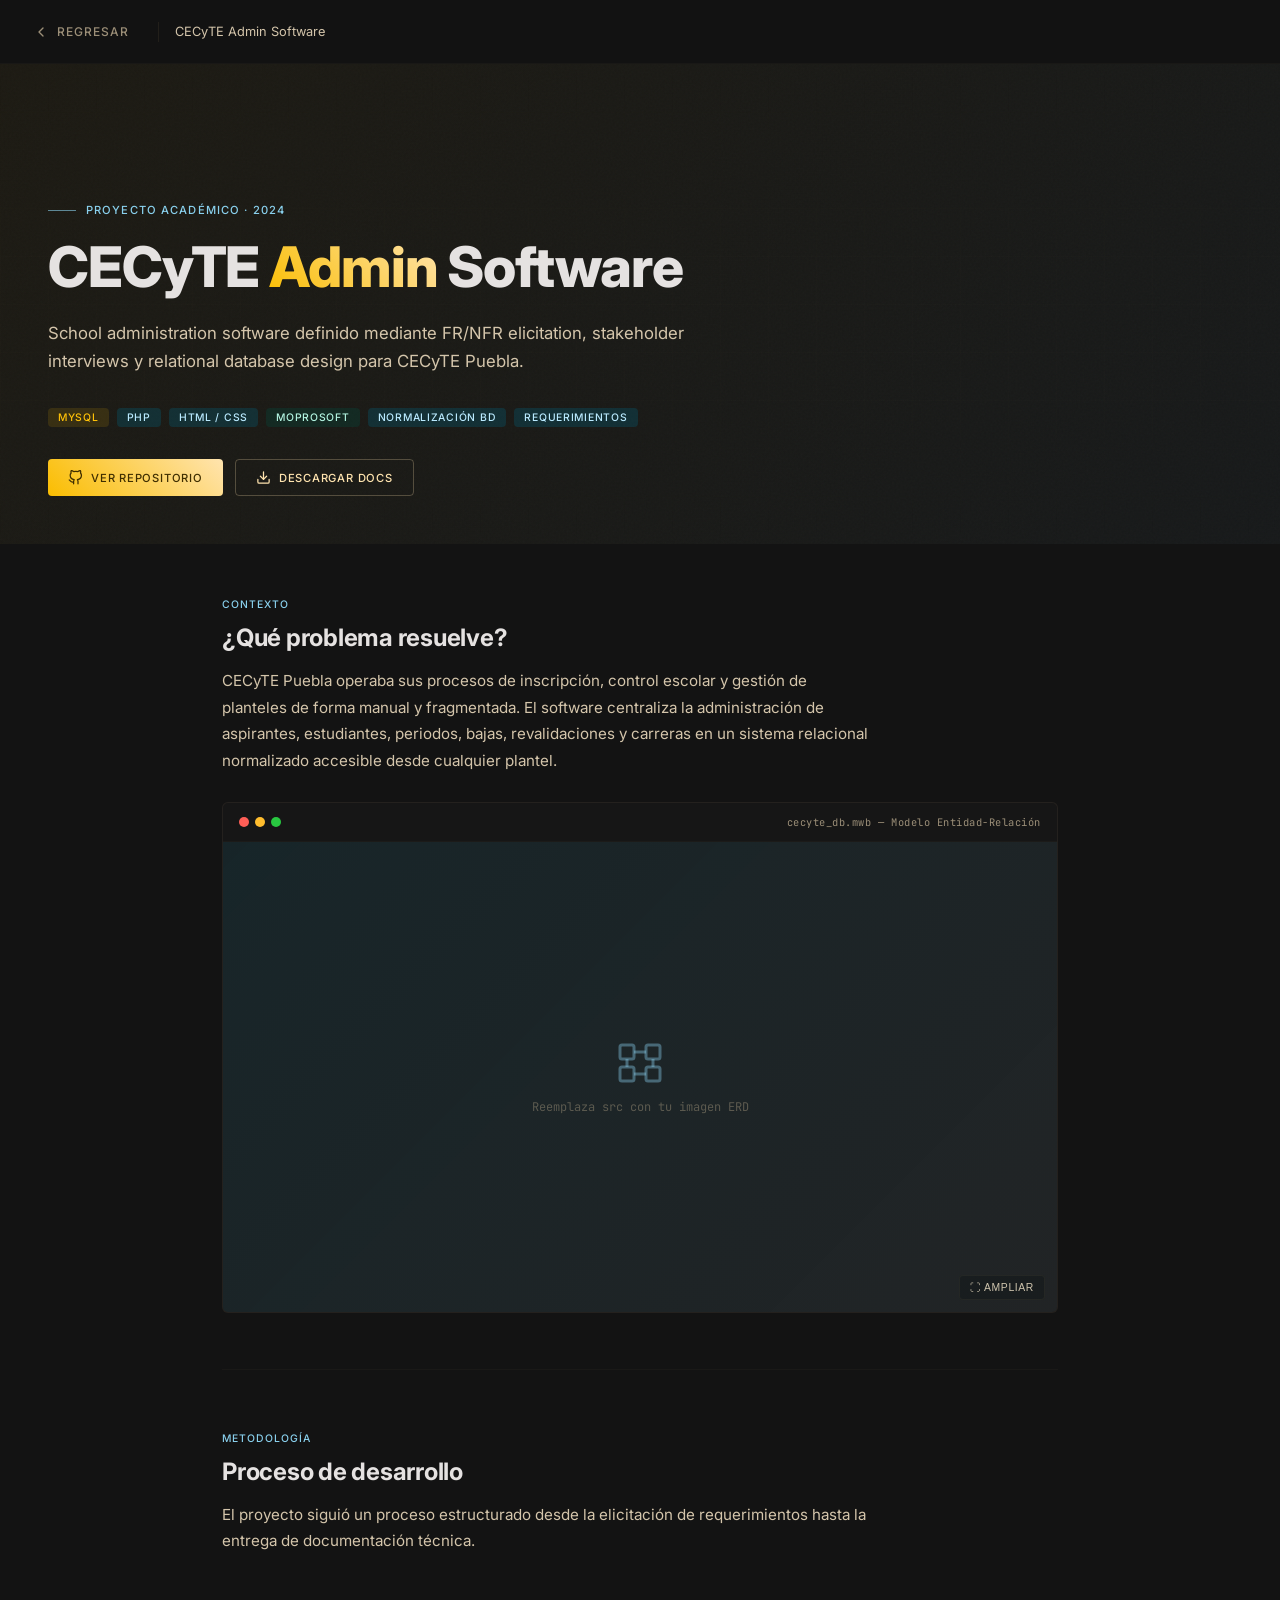
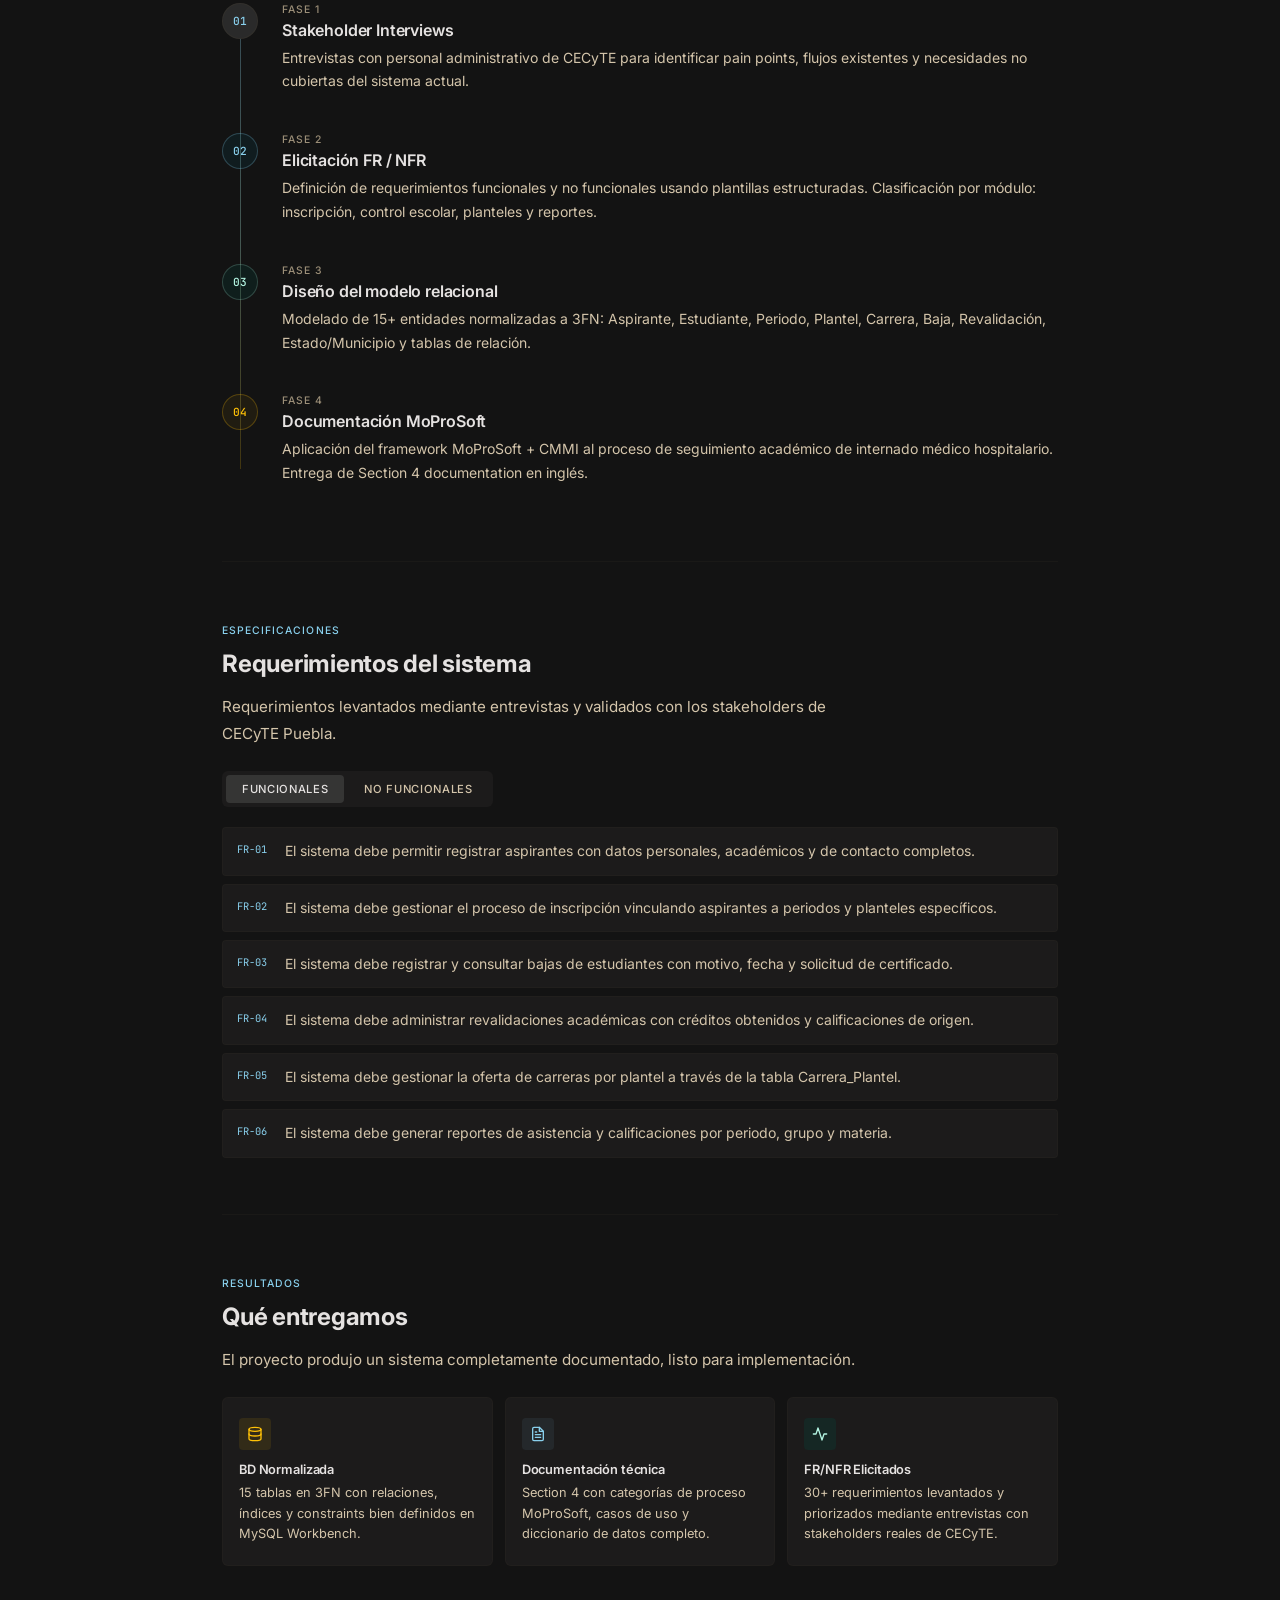
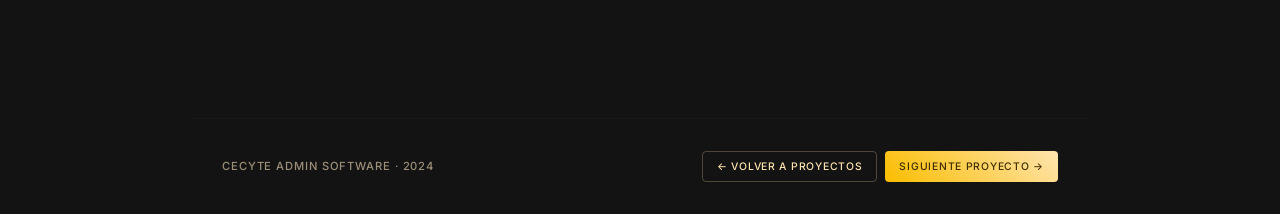
==== pages/cecyte_project_detail.html @ 3cdd45be "feat: organize project detail pages and fix navigation UI" ====
<!DOCTYPE html>
<html lang="es">
<head>
<meta charset="UTF-8">
<meta name="viewport" content="width=device-width, initial-scale=1.0">
<title>CECyTE Admin – Proyecto</title>
<link rel="preconnect" href="https://fonts.googleapis.com">
<link href="https://fonts.googleapis.com/css2?family=Inter:wght@400;500;600;700;800&family=JetBrains+Mono:wght@400;500&display=swap" rel="stylesheet">
<style>
:root {
  --surface:#131313;--surface-low:#1C1B1B;--surface-high:#2A2A2A;--surface-highest:#353534;
  --primary:#FFE4AF;--primary-dim:#FABD00;--primary-container:#FFC107;
  --secondary:#89D0ED;--tertiary:#B3F4E1;
  --on-surface:#E5E2E1;--on-surface-variant:#D4C5AB;--outline:#9C8F78;
  --radius:4px;--radius-md:6px;--radius-lg:10px;
  --font:'Inter',system-ui,sans-serif;--mono:'JetBrains Mono',monospace;
  --gold-grad:linear-gradient(45deg,#FABD00,#FFE4AF);
}
*,*::before,*::after{box-sizing:border-box;margin:0;padding:0}
html{font-size:16px;-webkit-font-smoothing:antialiased}
body{font-family:var(--font);background:var(--surface);color:var(--on-surface);overflow-x:hidden}
img{display:block;max-width:100%}
a{color:inherit;text-decoration:none}
ul{list-style:none}

/* ── NAV ── */
.pnav{position:sticky;top:0;z-index:100;height:64px;background:rgba(19,19,19,.85);backdrop-filter:blur(20px);border-bottom:1px solid rgba(79,70,50,.12);display:flex;align-items:center;padding:0 32px;gap:16px}
.pnav__back{display:inline-flex;align-items:center;gap:8px;font-size:.75rem;font-weight:500;letter-spacing:.08em;text-transform:uppercase;color:var(--outline);transition:all .2s;cursor:pointer;text-decoration:none;padding:6px 12px;margin-left:-12px;border-radius:var(--radius-md);border:1px solid transparent;background:transparent}
.pnav__back:hover{color:var(--on-surface);background:rgba(255,255,255,0.06);border-color:rgba(255,255,255,0.1)}
.pnav__back svg{width:16px;height:16px;flex-shrink:0}
.pnav__sep{width:1px;height:20px;background:rgba(79,70,50,.25)}
.pnav__title{font-size:.8rem;color:var(--on-surface-variant);font-weight:400}

/* ── HERO ── */
.phero{position:relative;min-height:480px;display:flex;align-items:flex-end;overflow:hidden}
.phero__bg{position:absolute;inset:0;background:url('https://i.imgur.com/placeholder.png') center/cover no-repeat,linear-gradient(135deg,rgba(250,189,0,.06) 0%,transparent 60%);filter:brightness(.35) saturate(.7)}
.phero__bg-fallback{position:absolute;inset:0;background:linear-gradient(135deg,rgba(250,189,0,.04) 0%,rgba(137,208,237,.03) 100%)}
.phero__grid-lines{position:absolute;inset:0;background-image:linear-gradient(rgba(79,70,50,.06) 1px,transparent 1px),linear-gradient(90deg,rgba(79,70,50,.06) 1px,transparent 1px);background-size:48px 48px;mask-image:linear-gradient(to bottom,transparent,rgba(0,0,0,.5) 40%,rgba(0,0,0,.5) 70%,transparent)}
.phero__noise{position:absolute;inset:0;opacity:.025;background-image:url("data:image/svg+xml,%3Csvg viewBox='0 0 256 256' xmlns='http://www.w3.org/2000/svg'%3E%3Cfilter id='noise'%3E%3CfeTurbulence type='fractalNoise' baseFrequency='0.9' numOctaves='4' stitchTiles='stitch'/%3E%3C/filter%3E%3Crect width='100%25' height='100%25' filter='url(%23noise)'/%3E%3C/svg%3E")}
.phero__content{position:relative;z-index:1;padding:64px 48px 48px;width:100%;max-width:900px}
.phero__eyebrow{display:flex;align-items:center;gap:10px;font-size:.7rem;font-weight:500;letter-spacing:.1em;text-transform:uppercase;color:var(--secondary);margin-bottom:20px}
.phero__eyebrow::before{content:'';width:28px;height:1px;background:var(--secondary);opacity:.6}
.phero__title{font-size:clamp(2rem,5vw,3.5rem);font-weight:800;letter-spacing:-.02em;line-height:1.1;color:var(--on-surface);margin-bottom:20px}
.phero__title .gold{background:var(--gold-grad);-webkit-background-clip:text;-webkit-text-fill-color:transparent;background-clip:text}
.phero__desc{font-size:1.05rem;color:var(--on-surface-variant);line-height:1.7;max-width:60ch;margin-bottom:32px}
.phero__tags{display:flex;flex-wrap:wrap;gap:8px;margin-bottom:32px}
.tag{display:inline-flex;align-items:center;font-size:.65rem;font-weight:500;letter-spacing:.07em;text-transform:uppercase;padding:3px 10px;border-radius:var(--radius);background:rgba(0,98,123,.3);color:#BAEAFF;transition:background .2s}
.tag--gold{background:rgba(250,189,0,.12);color:var(--primary-container)}
.tag--teal{background:rgba(0,77,64,.3);color:var(--tertiary)}
.phero__actions{display:flex;gap:12px;flex-wrap:wrap}
.btn{display:inline-flex;align-items:center;gap:8px;font-family:var(--font);font-size:.7rem;font-weight:500;letter-spacing:.07em;text-transform:uppercase;border-radius:var(--radius);padding:10px 20px;transition:all .2s;cursor:pointer;border:none;white-space:nowrap}
.btn-primary{background:var(--gold-grad);color:#3F2E00}
.btn-primary:hover{filter:brightness(1.1)}
.btn-secondary{background:transparent;color:var(--primary);border:1px solid rgba(255,228,175,.25)}
.btn-secondary:hover{background:var(--surface-high);border-color:rgba(255,228,175,.4)}
.btn svg{width:15px;height:15px}

/* ── MAIN CONTENT ── */
.pmain{max-width:900px;margin:0 auto;padding:0 32px 96px}

/* ── SECTION ── */
.psection{padding:56px 0;border-top:1px solid rgba(79,70,50,.12)}
.psection:first-child{border-top:none;padding-top:48px}
.sec-label{display:inline-block;font-size:.65rem;font-weight:500;letter-spacing:.1em;text-transform:uppercase;color:var(--secondary);margin-bottom:12px}
.sec-title{font-size:1.5rem;font-weight:700;letter-spacing:-.01em;color:var(--on-surface);margin-bottom:16px}
.sec-body{font-size:.95rem;color:var(--on-surface-variant);line-height:1.75;max-width:65ch}

/* ── ERD CARD ── */
.erd-card{margin-top:28px;background:var(--surface-low);border-radius:var(--radius-md);overflow:hidden;border:1px solid rgba(79,70,50,.15);position:relative}
.erd-card__header{padding:12px 16px;display:flex;align-items:center;justify-content:space-between;border-bottom:1px solid rgba(79,70,50,.12);background:rgba(0,0,0,.2)}
.erd-card__dots{display:flex;gap:6px}
.erd-card__dot{width:10px;height:10px;border-radius:50%}
.erd-card__label{font-family:var(--mono);font-size:.65rem;color:var(--outline);letter-spacing:.05em}
.erd-card__img{width:100%;aspect-ratio:16/9;background:linear-gradient(135deg,rgba(0,98,123,.15),rgba(137,208,237,.05));display:flex;align-items:center;justify-content:center;position:relative;overflow:hidden}
.erd-card__img img{width:100%;height:100%;object-fit:cover;filter:brightness(.9) saturate(.85)}
.erd-card__zoom{position:absolute;bottom:12px;right:12px;background:rgba(19,19,19,.8);border:1px solid rgba(79,70,50,.2);border-radius:var(--radius);padding:6px 10px;font-size:.65rem;font-weight:500;letter-spacing:.06em;text-transform:uppercase;color:var(--on-surface-variant);backdrop-filter:blur(8px);cursor:pointer;transition:all .2s}
.erd-card__zoom:hover{background:var(--surface-high);color:var(--on-surface)}

/* ── PROCESS ── */
.process-steps{display:flex;flex-direction:column;gap:0;margin-top:28px;position:relative}
.process-steps::before{content:'';position:absolute;left:18px;top:36px;bottom:36px;width:1px;background:linear-gradient(to bottom,rgba(137,208,237,.3),rgba(179,244,225,.3),rgba(250,189,0,.2))}
.pstep{display:flex;gap:24px;align-items:flex-start;padding:20px 0}
.pstep__num{width:36px;height:36px;border-radius:50%;background:var(--surface-high);border:1px solid rgba(79,70,50,.2);display:flex;align-items:center;justify-content:center;font-family:var(--mono);font-size:.7rem;font-weight:500;color:var(--secondary);flex-shrink:0;z-index:1;position:relative}
.pstep__num.gold{border-color:rgba(250,189,0,.25);color:var(--primary-container);background:rgba(250,189,0,.06)}
.pstep__num.teal{border-color:rgba(179,244,225,.2);color:var(--tertiary);background:rgba(0,77,64,.2)}
.pstep__body{}
.pstep__phase{font-size:.65rem;font-weight:500;letter-spacing:.09em;text-transform:uppercase;color:var(--outline);margin-bottom:4px}
.pstep__title{font-size:1rem;font-weight:600;color:var(--on-surface);margin-bottom:6px;letter-spacing:-.01em}
.pstep__text{font-size:.875rem;color:var(--on-surface-variant);line-height:1.7}

/* ── REQUIREMENTS ── */
.req-tabs{display:flex;gap:4px;margin-top:24px;margin-bottom:20px;background:var(--surface-low);border-radius:var(--radius-md);padding:4px;width:fit-content}
.req-tab{font-size:.7rem;font-weight:500;letter-spacing:.06em;text-transform:uppercase;padding:7px 16px;border-radius:var(--radius);color:var(--on-surface-variant);cursor:pointer;transition:all .2s;border:none;background:none;font-family:var(--font)}
.req-tab.active{background:var(--surface-highest);color:var(--on-surface)}
.req-list{display:flex;flex-direction:column;gap:8px}
.req-item{display:flex;align-items:flex-start;gap:12px;padding:12px 14px;background:var(--surface-low);border-radius:var(--radius);border:1px solid rgba(79,70,50,.1);transition:border-color .2s}
.req-item:hover{border-color:rgba(79,70,50,.22)}
.req-item__id{font-family:var(--mono);font-size:.65rem;color:var(--secondary);flex-shrink:0;padding-top:2px;min-width:36px}
.req-item__text{font-size:.875rem;color:var(--on-surface-variant);line-height:1.6}
.req-panel{display:none}.req-panel.active{display:flex;flex-direction:column;gap:8px}

/* ── OUTCOMES ── */
.outcomes-grid{display:grid;grid-template-columns:repeat(3,1fr);gap:12px;margin-top:24px}
.outcome-card{background:var(--surface-low);border-radius:var(--radius-md);padding:20px 16px;border:1px solid rgba(79,70,50,.1);transition:border-color .2s,background .2s}
.outcome-card:hover{background:var(--surface-high);border-color:rgba(79,70,50,.2)}
.outcome-card__icon{width:32px;height:32px;border-radius:var(--radius);display:flex;align-items:center;justify-content:center;margin-bottom:12px}
.outcome-card__icon svg{width:16px;height:16px}
.outcome-card__title{font-size:.8rem;font-weight:600;color:var(--on-surface);margin-bottom:6px;letter-spacing:-.01em}
.outcome-card__text{font-size:.8rem;color:var(--on-surface-variant);line-height:1.6}

/* ── FULLSCREEN MODAL ── */
.fmodal{position:fixed;inset:0;background:rgba(13,13,13,.95);z-index:999;display:none;align-items:center;justify-content:center;backdrop-filter:blur(12px)}
.fmodal.open{display:flex}
.fmodal__inner{position:relative;max-width:90vw;max-height:90vh}
.fmodal__inner img{max-width:90vw;max-height:85vh;object-fit:contain;border-radius:var(--radius-md)}
.fmodal__close{position:absolute;top:-40px;right:0;background:var(--surface-high);border:1px solid rgba(79,70,50,.2);border-radius:50%;width:32px;height:32px;display:flex;align-items:center;justify-content:center;cursor:pointer;color:var(--on-surface-variant);transition:all .2s;font-size:18px}
.fmodal__close:hover{background:var(--surface-highest);color:var(--on-surface)}

/* ── FOOTER STRIP ── */
.pfooter{border-top:1px solid rgba(79,70,50,.12);padding:32px 32px;display:flex;align-items:center;justify-content:space-between;max-width:900px;margin:0 auto;gap:16px;flex-wrap:wrap}
.pfooter__label{font-size:.7rem;font-weight:500;letter-spacing:.08em;text-transform:uppercase;color:var(--outline)}
.pfooter__nav{display:flex;gap:8px}

/* ── RESPONSIVE ── */
@media(max-width:700px){
  .phero__content{padding:48px 24px 36px}
  .pmain{padding:0 20px 72px}
  .outcomes-grid{grid-template-columns:1fr 1fr}
  .pfooter{padding:24px 20px}
  .pnav{padding:0 20px}
}
@media(max-width:480px){
  .outcomes-grid{grid-template-columns:1fr}
  .phero__title{font-size:1.8rem}
  .req-tabs{width:100%}
  .req-tab{flex:1;text-align:center}
}

/* ── REVEAL ANIM ── */
.reveal{opacity:0;transform:translateY(20px);transition:opacity .5s ease,transform .5s ease}
.reveal.visible{opacity:1;transform:translateY(0)}
.reveal-delay-1{transition-delay:80ms}
.reveal-delay-2{transition-delay:160ms}
.reveal-delay-3{transition-delay:240ms}
</style>
</head>
<body>

<!-- NAV -->
<nav class="pnav">
  <a href="../index.html#projects" class="pnav__back">
    <svg viewBox="0 0 24 24" fill="none" stroke="currentColor" stroke-width="2" stroke-linecap="round" stroke-linejoin="round"><polyline points="15 18 9 12 15 6"/></svg>
    Regresar
  </a>
  <div class="pnav__sep"></div>
  <span class="pnav__title">CECyTE Admin Software</span>
</nav>

<!-- HERO -->
<section class="phero">
  <div class="phero__bg-fallback"></div>
  <div class="phero__grid-lines"></div>
  <div class="phero__noise"></div>
  <div class="phero__content">
    <div class="phero__eyebrow reveal">Proyecto académico · 2024</div>
    <h1 class="phero__title reveal reveal-delay-1">CECyTE <span class="gold">Admin</span> Software</h1>
    <p class="phero__desc reveal reveal-delay-2">School administration software definido mediante FR/NFR elicitation, stakeholder interviews y relational database design para CECyTE Puebla.</p>
    <div class="phero__tags reveal reveal-delay-2">
      <span class="tag tag--gold">MySQL</span>
      <span class="tag">PHP</span>
      <span class="tag">HTML / CSS</span>
      <span class="tag tag--teal">MoProSoft</span>
      <span class="tag">Normalización BD</span>
      <span class="tag">Requerimientos</span>
    </div>
    <div class="phero__actions reveal reveal-delay-3">
      <button class="btn btn-primary">
        <svg viewBox="0 0 24 24" fill="none" stroke="currentColor" stroke-width="2" stroke-linecap="round" stroke-linejoin="round"><path d="M9 19c-5 1.5-5-2.5-7-3m14 6v-3.87a3.37 3.37 0 0 0-.94-2.61c3.14-.35 6.44-1.54 6.44-7A5.44 5.44 0 0 0 20 4.77 5.07 5.07 0 0 0 19.91 1S18.73.65 16 2.48a13.38 13.38 0 0 0-7 0C6.27.65 5.09 1 5.09 1A5.07 5.07 0 0 0 5 4.77a5.44 5.44 0 0 0-1.5 3.78c0 5.42 3.3 6.61 6.44 7A3.37 3.37 0 0 0 9 18.13V22"/></svg>
        Ver repositorio
      </button>
      <button class="btn btn-secondary">
        <svg viewBox="0 0 24 24" fill="none" stroke="currentColor" stroke-width="2" stroke-linecap="round" stroke-linejoin="round"><path d="M21 15v4a2 2 0 0 1-2 2H5a2 2 0 0 1-2-2v-4"/><polyline points="7 10 12 15 17 10"/><line x1="12" y1="15" x2="12" y2="3"/></svg>
        Descargar docs
      </button>
    </div>
  </div>
</section>

<!-- MAIN -->
<main class="pmain">

  <!-- OVERVIEW -->
  <section class="psection reveal">
    <span class="sec-label">Contexto</span>
    <h2 class="sec-title">¿Qué problema resuelve?</h2>
    <p class="sec-body">CECyTE Puebla operaba sus procesos de inscripción, control escolar y gestión de planteles de forma manual y fragmentada. El software centraliza la administración de aspirantes, estudiantes, periodos, bajas, revalidaciones y carreras en un sistema relacional normalizado accesible desde cualquier plantel.</p>

    <!-- ERD CARD -->
    <div class="erd-card reveal reveal-delay-1">
      <div class="erd-card__header">
        <div class="erd-card__dots">
          <div class="erd-card__dot" style="background:#ff5f57"></div>
          <div class="erd-card__dot" style="background:#ffbd2e"></div>
          <div class="erd-card__dot" style="background:#28c840"></div>
        </div>
        <span class="erd-card__label">cecyte_db.mwb — Modelo Entidad-Relación</span>
        <button class="erd-card__zoom" id="zoomBtn">&#x26F6; Ampliar</button>
      </div>
      <div class="erd-card__img" id="erdWrap">
        <!-- Reemplaza el src con la ruta real de tu imagen ERD -->
        <img id="erdImg" src="https://i.imgur.com/0lkMQsS.png" alt="Diagrama Entidad-Relación CECyTE" onerror="this.parentElement.innerHTML='<div style=\'display:flex;flex-direction:column;align-items:center;justify-content:center;gap:12px;width:100%;height:280px;\'><svg width=48 height=48 viewBox=\'0 0 24 24\' fill=\'none\' stroke=\'rgba(137,208,237,.4)\' stroke-width=\'1.5\'><rect x=\'2\' y=\'3\' width=\'7\' height=\'7\' rx=\'1\'/><rect x=\'15\' y=\'3\' width=\'7\' height=\'7\' rx=\'1\'/><rect x=\'2\' y=\'14\' width=\'7\' height=\'7\' rx=\'1\'/><rect x=\'15\' y=\'14\' width=\'7\' height=\'7\' rx=\'1\'/><line x1=\'9\' y1=\'6.5\' x2=\'15\' y2=\'6.5\'/><line x1=\'9\' y1=\'17.5\' x2=\'15\' y2=\'17.5\'/><line x1=\'5.5\' y1=\'10\' x2=\'5.5\' y2=\'14\'/><line x1=\'18.5\' y1=\'10\' x2=\'18.5\' y2=\'14\'/></svg><span style=\'font-size:.75rem;color:rgba(156,143,120,.5);font-family:JetBrains Mono,monospace;\'>Reemplaza src con tu imagen ERD</span></div>'">
      </div>
    </div>
  </section>

  <!-- PROCESS -->
  <section class="psection reveal">
    <span class="sec-label">Metodología</span>
    <h2 class="sec-title">Proceso de desarrollo</h2>
    <p class="sec-body">El proyecto siguió un proceso estructurado desde la elicitación de requerimientos hasta la entrega de documentación técnica.</p>

    <div class="process-steps">
      <div class="pstep reveal">
        <div class="pstep__num">01</div>
        <div class="pstep__body">
          <div class="pstep__phase">Fase 1</div>
          <div class="pstep__title">Stakeholder Interviews</div>
          <div class="pstep__text">Entrevistas con personal administrativo de CECyTE para identificar pain points, flujos existentes y necesidades no cubiertas del sistema actual.</div>
        </div>
      </div>
      <div class="pstep reveal reveal-delay-1">
        <div class="pstep__num" style="border-color:rgba(137,208,237,.25);color:var(--secondary);background:rgba(0,98,123,.12)">02</div>
        <div class="pstep__body">
          <div class="pstep__phase">Fase 2</div>
          <div class="pstep__title">Elicitación FR / NFR</div>
          <div class="pstep__text">Definición de requerimientos funcionales y no funcionales usando plantillas estructuradas. Clasificación por módulo: inscripción, control escolar, planteles y reportes.</div>
        </div>
      </div>
      <div class="pstep reveal reveal-delay-2">
        <div class="pstep__num teal">03</div>
        <div class="pstep__body">
          <div class="pstep__phase">Fase 3</div>
          <div class="pstep__title">Diseño del modelo relacional</div>
          <div class="pstep__text">Modelado de 15+ entidades normalizadas a 3FN: Aspirante, Estudiante, Periodo, Plantel, Carrera, Baja, Revalidación, Estado/Municipio y tablas de relación.</div>
        </div>
      </div>
      <div class="pstep reveal reveal-delay-3">
        <div class="pstep__num gold">04</div>
        <div class="pstep__body">
          <div class="pstep__phase">Fase 4</div>
          <div class="pstep__title">Documentación MoProSoft</div>
          <div class="pstep__text">Aplicación del framework MoProSoft + CMMI al proceso de seguimiento académico de internado médico hospitalario. Entrega de Section 4 documentation en inglés.</div>
        </div>
      </div>
    </div>
  </section>

  <!-- REQUIREMENTS -->
  <section class="psection reveal">
    <span class="sec-label">Especificaciones</span>
    <h2 class="sec-title">Requerimientos del sistema</h2>
    <p class="sec-body">Requerimientos levantados mediante entrevistas y validados con los stakeholders de CECyTE Puebla.</p>

    <div class="req-tabs">
      <button class="req-tab active" onclick="switchTab(this,'fr')">Funcionales</button>
      <button class="req-tab" onclick="switchTab(this,'nfr')">No Funcionales</button>
    </div>

    <div id="fr" class="req-panel active">
      <div class="req-item"><span class="req-item__id">FR-01</span><span class="req-item__text">El sistema debe permitir registrar aspirantes con datos personales, académicos y de contacto completos.</span></div>
      <div class="req-item"><span class="req-item__id">FR-02</span><span class="req-item__text">El sistema debe gestionar el proceso de inscripción vinculando aspirantes a periodos y planteles específicos.</span></div>
      <div class="req-item"><span class="req-item__id">FR-03</span><span class="req-item__text">El sistema debe registrar y consultar bajas de estudiantes con motivo, fecha y solicitud de certificado.</span></div>
      <div class="req-item"><span class="req-item__id">FR-04</span><span class="req-item__text">El sistema debe administrar revalidaciones académicas con créditos obtenidos y calificaciones de origen.</span></div>
      <div class="req-item"><span class="req-item__id">FR-05</span><span class="req-item__text">El sistema debe gestionar la oferta de carreras por plantel a través de la tabla Carrera_Plantel.</span></div>
      <div class="req-item"><span class="req-item__id">FR-06</span><span class="req-item__text">El sistema debe generar reportes de asistencia y calificaciones por periodo, grupo y materia.</span></div>
    </div>

    <div id="nfr" class="req-panel">
      <div class="req-item"><span class="req-item__id" style="color:var(--tertiary)">NFR-01</span><span class="req-item__text">Rendimiento: las consultas de listado de estudiantes deben responder en menos de 2 segundos con hasta 5,000 registros.</span></div>
      <div class="req-item"><span class="req-item__id" style="color:var(--tertiary)">NFR-02</span><span class="req-item__text">Seguridad: acceso por roles (administrador, docente, control escolar) con sesiones autenticadas.</span></div>
      <div class="req-item"><span class="req-item__id" style="color:var(--tertiary)">NFR-03</span><span class="req-item__text">Disponibilidad: el sistema debe operar sin interrupciones durante el horario escolar (7am – 9pm).</span></div>
      <div class="req-item"><span class="req-item__id" style="color:var(--tertiary)">NFR-04</span><span class="req-item__text">Usabilidad: la interfaz debe ser operable sin capacitación técnica por personal administrativo no especializado.</span></div>
      <div class="req-item"><span class="req-item__id" style="color:var(--tertiary)">NFR-05</span><span class="req-item__text">Mantenibilidad: el código debe seguir convenciones de nomenclatura consistentes y contar con documentación interna.</span></div>
    </div>
  </section>

  <!-- OUTCOMES -->
  <section class="psection reveal">
    <span class="sec-label">Resultados</span>
    <h2 class="sec-title">Qué entregamos</h2>
    <p class="sec-body">El proyecto produjo un sistema completamente documentado, listo para implementación.</p>

    <div class="outcomes-grid">
      <div class="outcome-card reveal">
        <div class="outcome-card__icon" style="background:rgba(250,189,0,.1)">
          <svg viewBox="0 0 24 24" fill="none" stroke="#FFC107" stroke-width="2" stroke-linecap="round" stroke-linejoin="round"><ellipse cx="12" cy="5" rx="9" ry="3"/><path d="M21 12c0 1.66-4 3-9 3s-9-1.34-9-3"/><path d="M3 5v14c0 1.66 4 3 9 3s9-1.34 9-3V5"/></svg>
        </div>
        <div class="outcome-card__title">BD Normalizada</div>
        <div class="outcome-card__text">15 tablas en 3FN con relaciones, índices y constraints bien definidos en MySQL Workbench.</div>
      </div>
      <div class="outcome-card reveal reveal-delay-1">
        <div class="outcome-card__icon" style="background:rgba(137,208,237,.08)">
          <svg viewBox="0 0 24 24" fill="none" stroke="#89D0ED" stroke-width="2" stroke-linecap="round" stroke-linejoin="round"><path d="M14 2H6a2 2 0 0 0-2 2v16a2 2 0 0 0 2 2h12a2 2 0 0 0 2-2V8z"/><polyline points="14 2 14 8 20 8"/><line x1="16" y1="13" x2="8" y2="13"/><line x1="16" y1="17" x2="8" y2="17"/><polyline points="10 9 9 9 8 9"/></svg>
        </div>
        <div class="outcome-card__title">Documentación técnica</div>
        <div class="outcome-card__text">Section 4 con categorías de proceso MoProSoft, casos de uso y diccionario de datos completo.</div>
      </div>
      <div class="outcome-card reveal reveal-delay-2">
        <div class="outcome-card__icon" style="background:rgba(0,77,64,.25)">
          <svg viewBox="0 0 24 24" fill="none" stroke="#B3F4E1" stroke-width="2" stroke-linecap="round" stroke-linejoin="round"><polyline points="22 12 18 12 15 21 9 3 6 12 2 12"/></svg>
        </div>
        <div class="outcome-card__title">FR/NFR Elicitados</div>
        <div class="outcome-card__text">30+ requerimientos levantados y priorizados mediante entrevistas con stakeholders reales de CECyTE.</div>
      </div>
    </div>
  </section>

</main>

<!-- FOOTER STRIP -->
<footer class="pfooter">
  <span class="pfooter__label">CECyTE Admin Software · 2024</span>
  <div class="pfooter__nav">
    <a href="../index.html#projects" class="btn btn-secondary" style="font-size:.65rem;padding:8px 14px;text-decoration:none;">← Volver a proyectos</a>
    <button class="btn btn-primary" style="font-size:.65rem;padding:8px 14px">Siguiente proyecto →</button>
  </div>
</footer>

<!-- FULLSCREEN MODAL -->
<div class="fmodal" id="fmodal" onclick="closeFModal(event)">
  <div class="fmodal__inner">
    <button class="fmodal__close" onclick="document.getElementById('fmodal').classList.remove('open')">✕</button>
    <img id="fmodalImg" src="" alt="ERD Fullscreen">
  </div>
</div>

<script>
// Reveal on scroll
const observer = new IntersectionObserver(entries => {
  entries.forEach(e => { if(e.isIntersecting) e.target.classList.add('visible') });
}, {threshold: 0.1});
document.querySelectorAll('.reveal').forEach(el => observer.observe(el));

// Req tabs
function switchTab(btn, panel) {
  document.querySelectorAll('.req-tab').forEach(t => t.classList.remove('active'));
  document.querySelectorAll('.req-panel').forEach(p => p.classList.remove('active'));
  btn.classList.add('active');
  document.getElementById(panel).classList.add('active');
}

// Fullscreen ERD
document.getElementById('zoomBtn').addEventListener('click', () => {
  const src = document.getElementById('erdImg').src;
  document.getElementById('fmodalImg').src = src;
  document.getElementById('fmodal').classList.add('open');
});
function closeFModal(e) {
  if(e.target === document.getElementById('fmodal')) document.getElementById('fmodal').classList.remove('open');
}
document.addEventListener('keydown', e => { if(e.key==='Escape') document.getElementById('fmodal').classList.remove('open') });
</script>
</body>
</html>
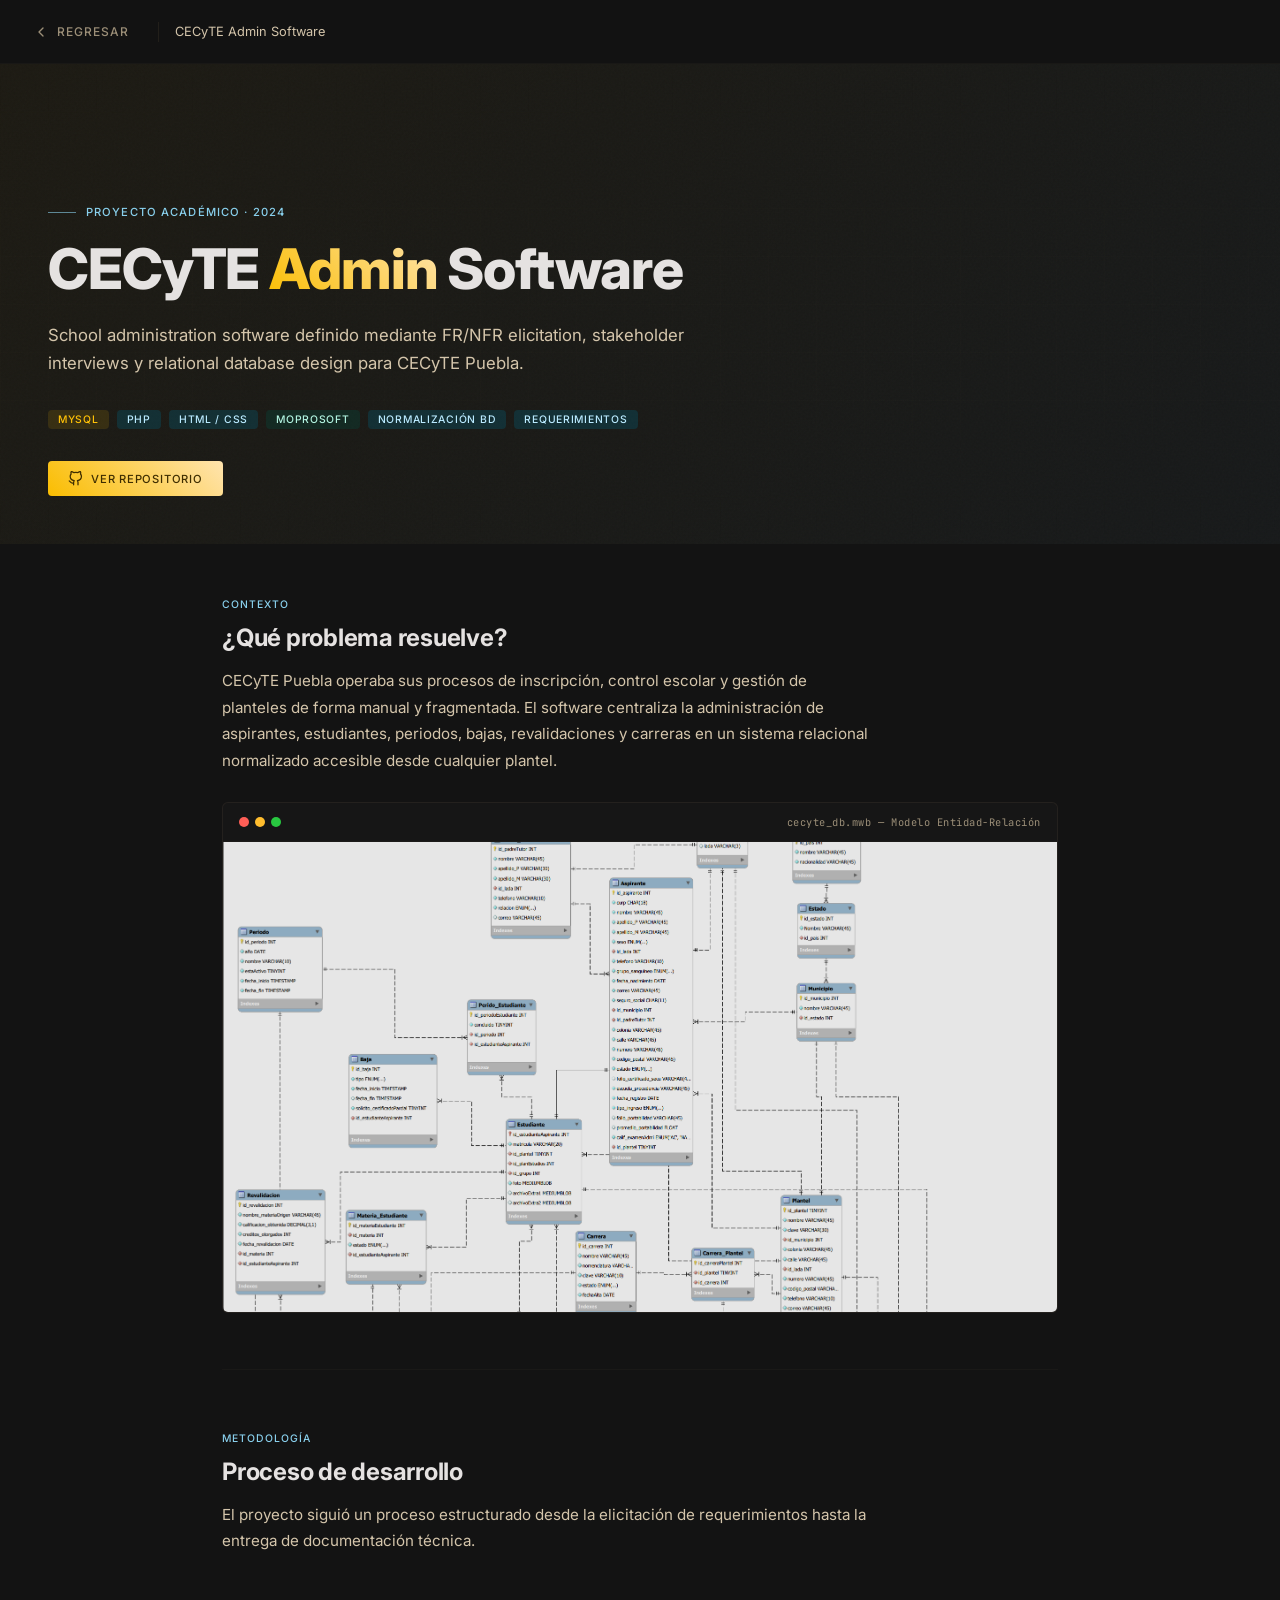
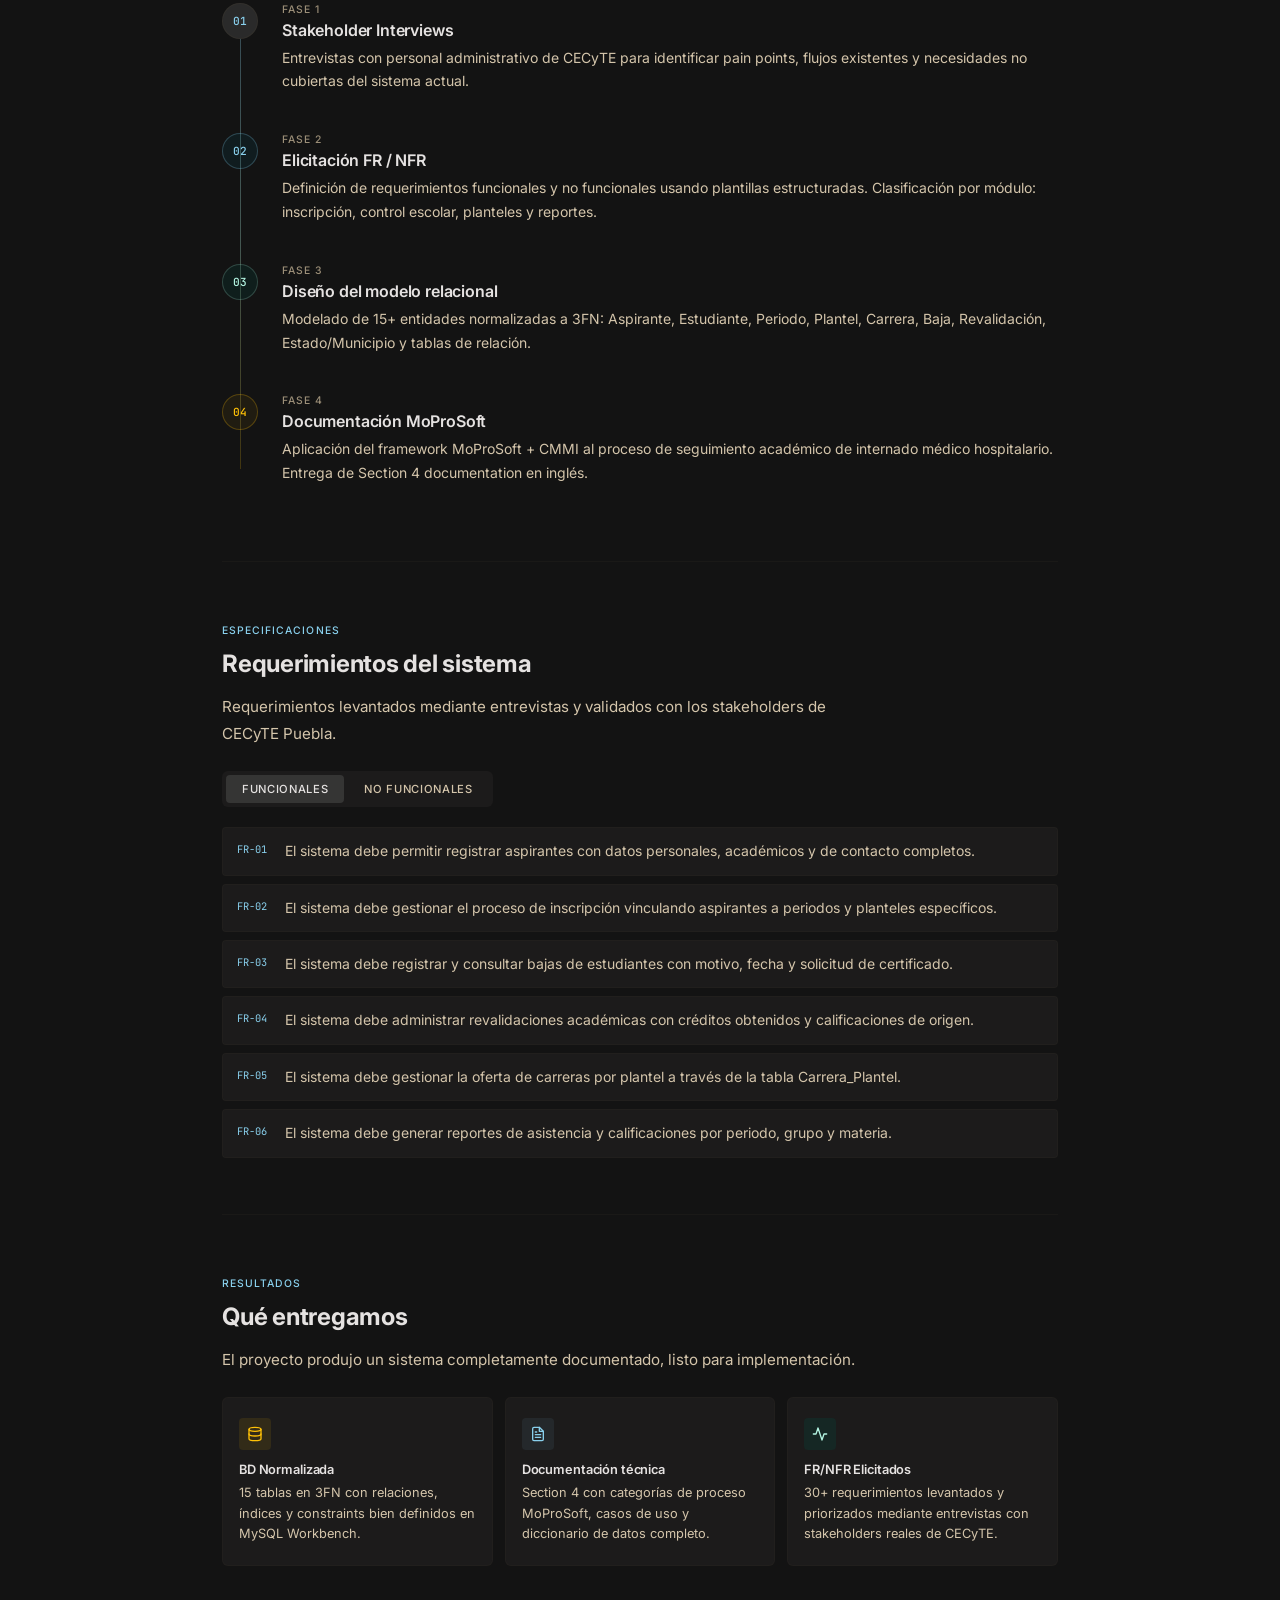
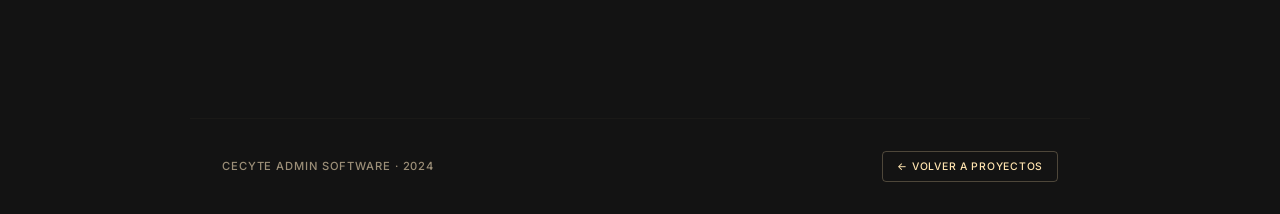
==== commit 0877837e: "feat: agregar proyecto MyWebPage, vista de detalle, integracion EmailJS y mejoras responsive" ====
--- a/pages/cecyte_project_detail.html
+++ b/pages/cecyte_project_detail.html
@@ -1,364 +1,1036 @@
 <!DOCTYPE html>
 <html lang="es">
+
 <head>
-<meta charset="UTF-8">
-<meta name="viewport" content="width=device-width, initial-scale=1.0">
-<title>CECyTE Admin – Proyecto</title>
-<link rel="preconnect" href="https://fonts.googleapis.com">
-<link href="https://fonts.googleapis.com/css2?family=Inter:wght@400;500;600;700;800&family=JetBrains+Mono:wght@400;500&display=swap" rel="stylesheet">
-<style>
-:root {
-  --surface:#131313;--surface-low:#1C1B1B;--surface-high:#2A2A2A;--surface-highest:#353534;
-  --primary:#FFE4AF;--primary-dim:#FABD00;--primary-container:#FFC107;
-  --secondary:#89D0ED;--tertiary:#B3F4E1;
-  --on-surface:#E5E2E1;--on-surface-variant:#D4C5AB;--outline:#9C8F78;
-  --radius:4px;--radius-md:6px;--radius-lg:10px;
-  --font:'Inter',system-ui,sans-serif;--mono:'JetBrains Mono',monospace;
-  --gold-grad:linear-gradient(45deg,#FABD00,#FFE4AF);
-}
-*,*::before,*::after{box-sizing:border-box;margin:0;padding:0}
-html{font-size:16px;-webkit-font-smoothing:antialiased}
-body{font-family:var(--font);background:var(--surface);color:var(--on-surface);overflow-x:hidden}
-img{display:block;max-width:100%}
-a{color:inherit;text-decoration:none}
-ul{list-style:none}
-
-/* ── NAV ── */
-.pnav{position:sticky;top:0;z-index:100;height:64px;background:rgba(19,19,19,.85);backdrop-filter:blur(20px);border-bottom:1px solid rgba(79,70,50,.12);display:flex;align-items:center;padding:0 32px;gap:16px}
-.pnav__back{display:inline-flex;align-items:center;gap:8px;font-size:.75rem;font-weight:500;letter-spacing:.08em;text-transform:uppercase;color:var(--outline);transition:all .2s;cursor:pointer;text-decoration:none;padding:6px 12px;margin-left:-12px;border-radius:var(--radius-md);border:1px solid transparent;background:transparent}
-.pnav__back:hover{color:var(--on-surface);background:rgba(255,255,255,0.06);border-color:rgba(255,255,255,0.1)}
-.pnav__back svg{width:16px;height:16px;flex-shrink:0}
-.pnav__sep{width:1px;height:20px;background:rgba(79,70,50,.25)}
-.pnav__title{font-size:.8rem;color:var(--on-surface-variant);font-weight:400}
-
-/* ── HERO ── */
-.phero{position:relative;min-height:480px;display:flex;align-items:flex-end;overflow:hidden}
-.phero__bg{position:absolute;inset:0;background:url('https://i.imgur.com/placeholder.png') center/cover no-repeat,linear-gradient(135deg,rgba(250,189,0,.06) 0%,transparent 60%);filter:brightness(.35) saturate(.7)}
-.phero__bg-fallback{position:absolute;inset:0;background:linear-gradient(135deg,rgba(250,189,0,.04) 0%,rgba(137,208,237,.03) 100%)}
-.phero__grid-lines{position:absolute;inset:0;background-image:linear-gradient(rgba(79,70,50,.06) 1px,transparent 1px),linear-gradient(90deg,rgba(79,70,50,.06) 1px,transparent 1px);background-size:48px 48px;mask-image:linear-gradient(to bottom,transparent,rgba(0,0,0,.5) 40%,rgba(0,0,0,.5) 70%,transparent)}
-.phero__noise{position:absolute;inset:0;opacity:.025;background-image:url("data:image/svg+xml,%3Csvg viewBox='0 0 256 256' xmlns='http://www.w3.org/2000/svg'%3E%3Cfilter id='noise'%3E%3CfeTurbulence type='fractalNoise' baseFrequency='0.9' numOctaves='4' stitchTiles='stitch'/%3E%3C/filter%3E%3Crect width='100%25' height='100%25' filter='url(%23noise)'/%3E%3C/svg%3E")}
-.phero__content{position:relative;z-index:1;padding:64px 48px 48px;width:100%;max-width:900px}
-.phero__eyebrow{display:flex;align-items:center;gap:10px;font-size:.7rem;font-weight:500;letter-spacing:.1em;text-transform:uppercase;color:var(--secondary);margin-bottom:20px}
-.phero__eyebrow::before{content:'';width:28px;height:1px;background:var(--secondary);opacity:.6}
-.phero__title{font-size:clamp(2rem,5vw,3.5rem);font-weight:800;letter-spacing:-.02em;line-height:1.1;color:var(--on-surface);margin-bottom:20px}
-.phero__title .gold{background:var(--gold-grad);-webkit-background-clip:text;-webkit-text-fill-color:transparent;background-clip:text}
-.phero__desc{font-size:1.05rem;color:var(--on-surface-variant);line-height:1.7;max-width:60ch;margin-bottom:32px}
-.phero__tags{display:flex;flex-wrap:wrap;gap:8px;margin-bottom:32px}
-.tag{display:inline-flex;align-items:center;font-size:.65rem;font-weight:500;letter-spacing:.07em;text-transform:uppercase;padding:3px 10px;border-radius:var(--radius);background:rgba(0,98,123,.3);color:#BAEAFF;transition:background .2s}
-.tag--gold{background:rgba(250,189,0,.12);color:var(--primary-container)}
-.tag--teal{background:rgba(0,77,64,.3);color:var(--tertiary)}
-.phero__actions{display:flex;gap:12px;flex-wrap:wrap}
-.btn{display:inline-flex;align-items:center;gap:8px;font-family:var(--font);font-size:.7rem;font-weight:500;letter-spacing:.07em;text-transform:uppercase;border-radius:var(--radius);padding:10px 20px;transition:all .2s;cursor:pointer;border:none;white-space:nowrap}
-.btn-primary{background:var(--gold-grad);color:#3F2E00}
-.btn-primary:hover{filter:brightness(1.1)}
-.btn-secondary{background:transparent;color:var(--primary);border:1px solid rgba(255,228,175,.25)}
-.btn-secondary:hover{background:var(--surface-high);border-color:rgba(255,228,175,.4)}
-.btn svg{width:15px;height:15px}
-
-/* ── MAIN CONTENT ── */
-.pmain{max-width:900px;margin:0 auto;padding:0 32px 96px}
-
-/* ── SECTION ── */
-.psection{padding:56px 0;border-top:1px solid rgba(79,70,50,.12)}
-.psection:first-child{border-top:none;padding-top:48px}
-.sec-label{display:inline-block;font-size:.65rem;font-weight:500;letter-spacing:.1em;text-transform:uppercase;color:var(--secondary);margin-bottom:12px}
-.sec-title{font-size:1.5rem;font-weight:700;letter-spacing:-.01em;color:var(--on-surface);margin-bottom:16px}
-.sec-body{font-size:.95rem;color:var(--on-surface-variant);line-height:1.75;max-width:65ch}
-
-/* ── ERD CARD ── */
-.erd-card{margin-top:28px;background:var(--surface-low);border-radius:var(--radius-md);overflow:hidden;border:1px solid rgba(79,70,50,.15);position:relative}
-.erd-card__header{padding:12px 16px;display:flex;align-items:center;justify-content:space-between;border-bottom:1px solid rgba(79,70,50,.12);background:rgba(0,0,0,.2)}
-.erd-card__dots{display:flex;gap:6px}
-.erd-card__dot{width:10px;height:10px;border-radius:50%}
-.erd-card__label{font-family:var(--mono);font-size:.65rem;color:var(--outline);letter-spacing:.05em}
-.erd-card__img{width:100%;aspect-ratio:16/9;background:linear-gradient(135deg,rgba(0,98,123,.15),rgba(137,208,237,.05));display:flex;align-items:center;justify-content:center;position:relative;overflow:hidden}
-.erd-card__img img{width:100%;height:100%;object-fit:cover;filter:brightness(.9) saturate(.85)}
-.erd-card__zoom{position:absolute;bottom:12px;right:12px;background:rgba(19,19,19,.8);border:1px solid rgba(79,70,50,.2);border-radius:var(--radius);padding:6px 10px;font-size:.65rem;font-weight:500;letter-spacing:.06em;text-transform:uppercase;color:var(--on-surface-variant);backdrop-filter:blur(8px);cursor:pointer;transition:all .2s}
-.erd-card__zoom:hover{background:var(--surface-high);color:var(--on-surface)}
-
-/* ── PROCESS ── */
-.process-steps{display:flex;flex-direction:column;gap:0;margin-top:28px;position:relative}
-.process-steps::before{content:'';position:absolute;left:18px;top:36px;bottom:36px;width:1px;background:linear-gradient(to bottom,rgba(137,208,237,.3),rgba(179,244,225,.3),rgba(250,189,0,.2))}
-.pstep{display:flex;gap:24px;align-items:flex-start;padding:20px 0}
-.pstep__num{width:36px;height:36px;border-radius:50%;background:var(--surface-high);border:1px solid rgba(79,70,50,.2);display:flex;align-items:center;justify-content:center;font-family:var(--mono);font-size:.7rem;font-weight:500;color:var(--secondary);flex-shrink:0;z-index:1;position:relative}
-.pstep__num.gold{border-color:rgba(250,189,0,.25);color:var(--primary-container);background:rgba(250,189,0,.06)}
-.pstep__num.teal{border-color:rgba(179,244,225,.2);color:var(--tertiary);background:rgba(0,77,64,.2)}
-.pstep__body{}
-.pstep__phase{font-size:.65rem;font-weight:500;letter-spacing:.09em;text-transform:uppercase;color:var(--outline);margin-bottom:4px}
-.pstep__title{font-size:1rem;font-weight:600;color:var(--on-surface);margin-bottom:6px;letter-spacing:-.01em}
-.pstep__text{font-size:.875rem;color:var(--on-surface-variant);line-height:1.7}
-
-/* ── REQUIREMENTS ── */
-.req-tabs{display:flex;gap:4px;margin-top:24px;margin-bottom:20px;background:var(--surface-low);border-radius:var(--radius-md);padding:4px;width:fit-content}
-.req-tab{font-size:.7rem;font-weight:500;letter-spacing:.06em;text-transform:uppercase;padding:7px 16px;border-radius:var(--radius);color:var(--on-surface-variant);cursor:pointer;transition:all .2s;border:none;background:none;font-family:var(--font)}
-.req-tab.active{background:var(--surface-highest);color:var(--on-surface)}
-.req-list{display:flex;flex-direction:column;gap:8px}
-.req-item{display:flex;align-items:flex-start;gap:12px;padding:12px 14px;background:var(--surface-low);border-radius:var(--radius);border:1px solid rgba(79,70,50,.1);transition:border-color .2s}
-.req-item:hover{border-color:rgba(79,70,50,.22)}
-.req-item__id{font-family:var(--mono);font-size:.65rem;color:var(--secondary);flex-shrink:0;padding-top:2px;min-width:36px}
-.req-item__text{font-size:.875rem;color:var(--on-surface-variant);line-height:1.6}
-.req-panel{display:none}.req-panel.active{display:flex;flex-direction:column;gap:8px}
-
-/* ── OUTCOMES ── */
-.outcomes-grid{display:grid;grid-template-columns:repeat(3,1fr);gap:12px;margin-top:24px}
-.outcome-card{background:var(--surface-low);border-radius:var(--radius-md);padding:20px 16px;border:1px solid rgba(79,70,50,.1);transition:border-color .2s,background .2s}
-.outcome-card:hover{background:var(--surface-high);border-color:rgba(79,70,50,.2)}
-.outcome-card__icon{width:32px;height:32px;border-radius:var(--radius);display:flex;align-items:center;justify-content:center;margin-bottom:12px}
-.outcome-card__icon svg{width:16px;height:16px}
-.outcome-card__title{font-size:.8rem;font-weight:600;color:var(--on-surface);margin-bottom:6px;letter-spacing:-.01em}
-.outcome-card__text{font-size:.8rem;color:var(--on-surface-variant);line-height:1.6}
-
-/* ── FULLSCREEN MODAL ── */
-.fmodal{position:fixed;inset:0;background:rgba(13,13,13,.95);z-index:999;display:none;align-items:center;justify-content:center;backdrop-filter:blur(12px)}
-.fmodal.open{display:flex}
-.fmodal__inner{position:relative;max-width:90vw;max-height:90vh}
-.fmodal__inner img{max-width:90vw;max-height:85vh;object-fit:contain;border-radius:var(--radius-md)}
-.fmodal__close{position:absolute;top:-40px;right:0;background:var(--surface-high);border:1px solid rgba(79,70,50,.2);border-radius:50%;width:32px;height:32px;display:flex;align-items:center;justify-content:center;cursor:pointer;color:var(--on-surface-variant);transition:all .2s;font-size:18px}
-.fmodal__close:hover{background:var(--surface-highest);color:var(--on-surface)}
-
-/* ── FOOTER STRIP ── */
-.pfooter{border-top:1px solid rgba(79,70,50,.12);padding:32px 32px;display:flex;align-items:center;justify-content:space-between;max-width:900px;margin:0 auto;gap:16px;flex-wrap:wrap}
-.pfooter__label{font-size:.7rem;font-weight:500;letter-spacing:.08em;text-transform:uppercase;color:var(--outline)}
-.pfooter__nav{display:flex;gap:8px}
-
-/* ── RESPONSIVE ── */
-@media(max-width:700px){
-  .phero__content{padding:48px 24px 36px}
-  .pmain{padding:0 20px 72px}
-  .outcomes-grid{grid-template-columns:1fr 1fr}
-  .pfooter{padding:24px 20px}
-  .pnav{padding:0 20px}
-}
-@media(max-width:480px){
-  .outcomes-grid{grid-template-columns:1fr}
-  .phero__title{font-size:1.8rem}
-  .req-tabs{width:100%}
-  .req-tab{flex:1;text-align:center}
-}
-
-/* ── REVEAL ANIM ── */
-.reveal{opacity:0;transform:translateY(20px);transition:opacity .5s ease,transform .5s ease}
-.reveal.visible{opacity:1;transform:translateY(0)}
-.reveal-delay-1{transition-delay:80ms}
-.reveal-delay-2{transition-delay:160ms}
-.reveal-delay-3{transition-delay:240ms}
-</style>
+  <meta charset="UTF-8">
+  <meta name="viewport" content="width=device-width, initial-scale=1.0">
+  <title>CECyTE Admin – Proyecto</title>
+  <link rel="preconnect" href="https://fonts.googleapis.com">
+  <link
+    href="https://fonts.googleapis.com/css2?family=Inter:wght@400;500;600;700;800&family=JetBrains+Mono:wght@400;500&display=swap"
+    rel="stylesheet">
+  <style>
+    :root {
+      --surface: #131313;
+      --surface-low: #1C1B1B;
+      --surface-high: #2A2A2A;
+      --surface-highest: #353534;
+      --primary: #FFE4AF;
+      --primary-dim: #FABD00;
+      --primary-container: #FFC107;
+      --secondary: #89D0ED;
+      --tertiary: #B3F4E1;
+      --on-surface: #E5E2E1;
+      --on-surface-variant: #D4C5AB;
+      --outline: #9C8F78;
+      --radius: 4px;
+      --radius-md: 6px;
+      --radius-lg: 10px;
+      --font: 'Inter', system-ui, sans-serif;
+      --mono: 'JetBrains Mono', monospace;
+      --gold-grad: linear-gradient(45deg, #FABD00, #FFE4AF);
+    }
+
+    *,
+    *::before,
+    *::after {
+      box-sizing: border-box;
+      margin: 0;
+      padding: 0
+    }
+
+    html {
+      font-size: 16px;
+      -webkit-font-smoothing: antialiased
+    }
+
+    body {
+      font-family: var(--font);
+      background: var(--surface);
+      color: var(--on-surface);
+      overflow-x: hidden
+    }
+
+    img {
+      display: block;
+      max-width: 100%
+    }
+
+    a {
+      color: inherit;
+      text-decoration: none
+    }
+
+    ul {
+      list-style: none
+    }
+
+    /* ── NAV ── */
+    .pnav {
+      position: sticky;
+      top: 0;
+      z-index: 100;
+      height: 64px;
+      background: rgba(19, 19, 19, .85);
+      backdrop-filter: blur(20px);
+      border-bottom: 1px solid rgba(79, 70, 50, .12);
+      display: flex;
+      align-items: center;
+      padding: 0 32px;
+      gap: 16px
+    }
+
+    .pnav__back {
+      display: inline-flex;
+      align-items: center;
+      gap: 8px;
+      font-size: .75rem;
+      font-weight: 500;
+      letter-spacing: .08em;
+      text-transform: uppercase;
+      color: var(--outline);
+      transition: all .2s;
+      cursor: pointer;
+      text-decoration: none;
+      padding: 6px 12px;
+      margin-left: -12px;
+      border-radius: var(--radius-md);
+      border: 1px solid transparent;
+      background: transparent
+    }
+
+    .pnav__back:hover {
+      color: var(--on-surface);
+      background: rgba(255, 255, 255, 0.06);
+      border-color: rgba(255, 255, 255, 0.1)
+    }
+
+    .pnav__back svg {
+      width: 16px;
+      height: 16px;
+      flex-shrink: 0
+    }
+
+    .pnav__sep {
+      width: 1px;
+      height: 20px;
+      background: rgba(79, 70, 50, .25)
+    }
+
+    .pnav__title {
+      font-size: .8rem;
+      color: var(--on-surface-variant);
+      font-weight: 400
+    }
+
+    /* ── HERO ── */
+    .phero {
+      position: relative;
+      min-height: 480px;
+      display: flex;
+      align-items: flex-end;
+      overflow: hidden
+    }
+
+    .phero__bg {
+      position: absolute;
+      inset: 0;
+      background: url('https://i.imgur.com/placeholder.png') center/cover no-repeat, linear-gradient(135deg, rgba(250, 189, 0, .06) 0%, transparent 60%);
+      filter: brightness(.35) saturate(.7)
+    }
+
+    .phero__bg-fallback {
+      position: absolute;
+      inset: 0;
+      background: linear-gradient(135deg, rgba(250, 189, 0, .04) 0%, rgba(137, 208, 237, .03) 100%)
+    }
+
+    .phero__grid-lines {
+      position: absolute;
+      inset: 0;
+      background-image: linear-gradient(rgba(79, 70, 50, .06) 1px, transparent 1px), linear-gradient(90deg, rgba(79, 70, 50, .06) 1px, transparent 1px);
+      background-size: 48px 48px;
+      mask-image: linear-gradient(to bottom, transparent, rgba(0, 0, 0, .5) 40%, rgba(0, 0, 0, .5) 70%, transparent)
+    }
+
+    .phero__noise {
+      position: absolute;
+      inset: 0;
+      opacity: .025;
+      background-image: url("data:image/svg+xml,%3Csvg viewBox='0 0 256 256' xmlns='http://www.w3.org/2000/svg'%3E%3Cfilter id='noise'%3E%3CfeTurbulence type='fractalNoise' baseFrequency='0.9' numOctaves='4' stitchTiles='stitch'/%3E%3C/filter%3E%3Crect width='100%25' height='100%25' filter='url(%23noise)'/%3E%3C/svg%3E")
+    }
+
+    .phero__content {
+      position: relative;
+      z-index: 1;
+      padding: 64px 48px 48px;
+      width: 100%;
+      max-width: 900px
+    }
+
+    .phero__eyebrow {
+      display: flex;
+      align-items: center;
+      gap: 10px;
+      font-size: .7rem;
+      font-weight: 500;
+      letter-spacing: .1em;
+      text-transform: uppercase;
+      color: var(--secondary);
+      margin-bottom: 20px
+    }
+
+    .phero__eyebrow::before {
+      content: '';
+      width: 28px;
+      height: 1px;
+      background: var(--secondary);
+      opacity: .6
+    }
+
+    .phero__title {
+      font-size: clamp(2rem, 5vw, 3.5rem);
+      font-weight: 800;
+      letter-spacing: -.02em;
+      line-height: 1.1;
+      color: var(--on-surface);
+      margin-bottom: 20px
+    }
+
+    .phero__title .gold {
+      background: var(--gold-grad);
+      -webkit-background-clip: text;
+      -webkit-text-fill-color: transparent;
+      background-clip: text
+    }
+
+    .phero__desc {
+      font-size: 1.05rem;
+      color: var(--on-surface-variant);
+      line-height: 1.7;
+      max-width: 60ch;
+      margin-bottom: 32px
+    }
+
+    .phero__tags {
+      display: flex;
+      flex-wrap: wrap;
+      gap: 8px;
+      margin-bottom: 32px
+    }
+
+    .tag {
+      display: inline-flex;
+      align-items: center;
+      font-size: .65rem;
+      font-weight: 500;
+      letter-spacing: .07em;
+      text-transform: uppercase;
+      padding: 3px 10px;
+      border-radius: var(--radius);
+      background: rgba(0, 98, 123, .3);
+      color: #BAEAFF;
+      transition: background .2s
+    }
+
+    .tag--gold {
+      background: rgba(250, 189, 0, .12);
+      color: var(--primary-container)
+    }
+
+    .tag--teal {
+      background: rgba(0, 77, 64, .3);
+      color: var(--tertiary)
+    }
+
+    .phero__actions {
+      display: flex;
+      gap: 12px;
+      flex-wrap: wrap
+    }
+
+    .btn {
+      display: inline-flex;
+      align-items: center;
+      gap: 8px;
+      font-family: var(--font);
+      font-size: .7rem;
+      font-weight: 500;
+      letter-spacing: .07em;
+      text-transform: uppercase;
+      border-radius: var(--radius);
+      padding: 10px 20px;
+      transition: all .2s;
+      cursor: pointer;
+      border: none;
+      white-space: nowrap
+    }
+
+    .btn-primary {
+      background: var(--gold-grad);
+      color: #3F2E00
+    }
+
+    .btn-primary:hover {
+      filter: brightness(1.1)
+    }
+
+    .btn-secondary {
+      background: transparent;
+      color: var(--primary);
+      border: 1px solid rgba(255, 228, 175, .25)
+    }
+
+    .btn-secondary:hover {
+      background: var(--surface-high);
+      border-color: rgba(255, 228, 175, .4)
+    }
+
+    .btn svg {
+      width: 15px;
+      height: 15px
+    }
+
+    /* ── MAIN CONTENT ── */
+    .pmain {
+      max-width: 900px;
+      margin: 0 auto;
+      padding: 0 32px 96px
+    }
+
+    /* ── SECTION ── */
+    .psection {
+      padding: 56px 0;
+      border-top: 1px solid rgba(79, 70, 50, .12)
+    }
+
+    .psection:first-child {
+      border-top: none;
+      padding-top: 48px
+    }
+
+    .sec-label {
+      display: inline-block;
+      font-size: .65rem;
+      font-weight: 500;
+      letter-spacing: .1em;
+      text-transform: uppercase;
+      color: var(--secondary);
+      margin-bottom: 12px
+    }
+
+    .sec-title {
+      font-size: 1.5rem;
+      font-weight: 700;
+      letter-spacing: -.01em;
+      color: var(--on-surface);
+      margin-bottom: 16px
+    }
+
+    .sec-body {
+      font-size: .95rem;
+      color: var(--on-surface-variant);
+      line-height: 1.75;
+      max-width: 65ch
+    }
+
+    /* ── ERD CARD ── */
+    .erd-card {
+      margin-top: 28px;
+      background: var(--surface-low);
+      border-radius: var(--radius-md);
+      overflow: hidden;
+      border: 1px solid rgba(79, 70, 50, .15);
+      position: relative
+    }
+
+    .erd-card__header {
+      padding: 12px 16px;
+      display: flex;
+      align-items: center;
+      justify-content: space-between;
+      border-bottom: 1px solid rgba(79, 70, 50, .12);
+      background: rgba(0, 0, 0, .2)
+    }
+
+    .erd-card__dots {
+      display: flex;
+      gap: 6px
+    }
+
+    .erd-card__dot {
+      width: 10px;
+      height: 10px;
+      border-radius: 50%
+    }
+
+    .erd-card__label {
+      font-family: var(--mono);
+      font-size: .65rem;
+      color: var(--outline);
+      letter-spacing: .05em
+    }
+
+    .erd-card__img {
+      width: 100%;
+      aspect-ratio: 16/9;
+      background: linear-gradient(135deg, rgba(0, 98, 123, .15), rgba(137, 208, 237, .05));
+      display: flex;
+      align-items: center;
+      justify-content: center;
+      position: relative;
+      overflow: hidden
+    }
+
+    .erd-card__img img {
+      width: 100%;
+      height: 100%;
+      object-fit: cover;
+      filter: brightness(.9) saturate(.85)
+    }
+
+    .erd-card__zoom {
+      position: absolute;
+      bottom: 12px;
+      right: 12px;
+      background: rgba(19, 19, 19, .8);
+      border: 1px solid rgba(79, 70, 50, .2);
+      border-radius: var(--radius);
+      padding: 6px 10px;
+      font-size: .65rem;
+      font-weight: 500;
+      letter-spacing: .06em;
+      text-transform: uppercase;
+      color: var(--on-surface-variant);
+      backdrop-filter: blur(8px);
+      cursor: pointer;
+      transition: all .2s
+    }
+
+    .erd-card__zoom:hover {
+      background: var(--surface-high);
+      color: var(--on-surface)
+    }
+
+    /* ── PROCESS ── */
+    .process-steps {
+      display: flex;
+      flex-direction: column;
+      gap: 0;
+      margin-top: 28px;
+      position: relative
+    }
+
+    .process-steps::before {
+      content: '';
+      position: absolute;
+      left: 18px;
+      top: 36px;
+      bottom: 36px;
+      width: 1px;
+      background: linear-gradient(to bottom, rgba(137, 208, 237, .3), rgba(179, 244, 225, .3), rgba(250, 189, 0, .2))
+    }
+
+    .pstep {
+      display: flex;
+      gap: 24px;
+      align-items: flex-start;
+      padding: 20px 0
+    }
+
+    .pstep__num {
+      width: 36px;
+      height: 36px;
+      border-radius: 50%;
+      background: var(--surface-high);
+      border: 1px solid rgba(79, 70, 50, .2);
+      display: flex;
+      align-items: center;
+      justify-content: center;
+      font-family: var(--mono);
+      font-size: .7rem;
+      font-weight: 500;
+      color: var(--secondary);
+      flex-shrink: 0;
+      z-index: 1;
+      position: relative
+    }
+
+    .pstep__num.gold {
+      border-color: rgba(250, 189, 0, .25);
+      color: var(--primary-container);
+      background: rgba(250, 189, 0, .06)
+    }
+
+    .pstep__num.teal {
+      border-color: rgba(179, 244, 225, .2);
+      color: var(--tertiary);
+      background: rgba(0, 77, 64, .2)
+    }
+
+    .pstep__body {}
+
+    .pstep__phase {
+      font-size: .65rem;
+      font-weight: 500;
+      letter-spacing: .09em;
+      text-transform: uppercase;
+      color: var(--outline);
+      margin-bottom: 4px
+    }
+
+    .pstep__title {
+      font-size: 1rem;
+      font-weight: 600;
+      color: var(--on-surface);
+      margin-bottom: 6px;
+      letter-spacing: -.01em
+    }
+
+    .pstep__text {
+      font-size: .875rem;
+      color: var(--on-surface-variant);
+      line-height: 1.7
+    }
+
+    /* ── REQUIREMENTS ── */
+    .req-tabs {
+      display: flex;
+      gap: 4px;
+      margin-top: 24px;
+      margin-bottom: 20px;
+      background: var(--surface-low);
+      border-radius: var(--radius-md);
+      padding: 4px;
+      width: fit-content
+    }
+
+    .req-tab {
+      font-size: .7rem;
+      font-weight: 500;
+      letter-spacing: .06em;
+      text-transform: uppercase;
+      padding: 7px 16px;
+      border-radius: var(--radius);
+      color: var(--on-surface-variant);
+      cursor: pointer;
+      transition: all .2s;
+      border: none;
+      background: none;
+      font-family: var(--font)
+    }
+
+    .req-tab.active {
+      background: var(--surface-highest);
+      color: var(--on-surface)
+    }
+
+    .req-list {
+      display: flex;
+      flex-direction: column;
+      gap: 8px
+    }
+
+    .req-item {
+      display: flex;
+      align-items: flex-start;
+      gap: 12px;
+      padding: 12px 14px;
+      background: var(--surface-low);
+      border-radius: var(--radius);
+      border: 1px solid rgba(79, 70, 50, .1);
+      transition: border-color .2s
+    }
+
+    .req-item:hover {
+      border-color: rgba(79, 70, 50, .22)
+    }
+
+    .req-item__id {
+      font-family: var(--mono);
+      font-size: .65rem;
+      color: var(--secondary);
+      flex-shrink: 0;
+      padding-top: 2px;
+      min-width: 36px
+    }
+
+    .req-item__text {
+      font-size: .875rem;
+      color: var(--on-surface-variant);
+      line-height: 1.6
+    }
+
+    .req-panel {
+      display: none
+    }
+
+    .req-panel.active {
+      display: flex;
+      flex-direction: column;
+      gap: 8px
+    }
+
+    /* ── OUTCOMES ── */
+    .outcomes-grid {
+      display: grid;
+      grid-template-columns: repeat(3, 1fr);
+      gap: 12px;
+      margin-top: 24px
+    }
+
+    .outcome-card {
+      background: var(--surface-low);
+      border-radius: var(--radius-md);
+      padding: 20px 16px;
+      border: 1px solid rgba(79, 70, 50, .1);
+      transition: border-color .2s, background .2s
+    }
+
+    .outcome-card:hover {
+      background: var(--surface-high);
+      border-color: rgba(79, 70, 50, .2)
+    }
+
+    .outcome-card__icon {
+      width: 32px;
+      height: 32px;
+      border-radius: var(--radius);
+      display: flex;
+      align-items: center;
+      justify-content: center;
+      margin-bottom: 12px
+    }
+
+    .outcome-card__icon svg {
+      width: 16px;
+      height: 16px
+    }
+
+    .outcome-card__title {
+      font-size: .8rem;
+      font-weight: 600;
+      color: var(--on-surface);
+      margin-bottom: 6px;
+      letter-spacing: -.01em
+    }
+
+    .outcome-card__text {
+      font-size: .8rem;
+      color: var(--on-surface-variant);
+      line-height: 1.6
+    }
+
+    /* ── FULLSCREEN MODAL ── */
+    .fmodal {
+      position: fixed;
+      inset: 0;
+      background: rgba(13, 13, 13, .95);
+      z-index: 999;
+      display: none;
+      align-items: center;
+      justify-content: center;
+      backdrop-filter: blur(12px)
+    }
+
+    .fmodal.open {
+      display: flex
+    }
+
+    .fmodal__inner {
+      position: relative;
+      max-width: 90vw;
+      max-height: 90vh
+    }
+
+    .fmodal__inner img {
+      max-width: 90vw;
+      max-height: 85vh;
+      object-fit: contain;
+      border-radius: var(--radius-md)
+    }
+
+    .fmodal__close {
+      position: absolute;
+      top: -40px;
+      right: 0;
+      background: var(--surface-high);
+      border: 1px solid rgba(79, 70, 50, .2);
+      border-radius: 50%;
+      width: 32px;
+      height: 32px;
+      display: flex;
+      align-items: center;
+      justify-content: center;
+      cursor: pointer;
+      color: var(--on-surface-variant);
+      transition: all .2s;
+      font-size: 18px
+    }
+
+    .fmodal__close:hover {
+      background: var(--surface-highest);
+      color: var(--on-surface)
+    }
+
+    /* ── FOOTER STRIP ── */
+    .pfooter {
+      border-top: 1px solid rgba(79, 70, 50, .12);
+      padding: 32px 32px;
+      display: flex;
+      align-items: center;
+      justify-content: space-between;
+      max-width: 900px;
+      margin: 0 auto;
+      gap: 16px;
+      flex-wrap: wrap
+    }
+
+    .pfooter__label {
+      font-size: .7rem;
+      font-weight: 500;
+      letter-spacing: .08em;
+      text-transform: uppercase;
+      color: var(--outline)
+    }
+
+    .pfooter__nav {
+      display: flex;
+      gap: 8px
+    }
+
+    /* ── RESPONSIVE ── */
+    @media(max-width:700px) {
+      .phero__content {
+        padding: 48px 24px 36px
+      }
+
+      .pmain {
+        padding: 0 20px 72px
+      }
+
+      .outcomes-grid {
+        grid-template-columns: 1fr 1fr
+      }
+
+      .pfooter {
+        padding: 24px 20px
+      }
+
+      .pnav {
+        padding: 0 20px
+      }
+    }
+
+    @media(max-width:480px) {
+      .outcomes-grid {
+        grid-template-columns: 1fr
+      }
+
+      .phero__title {
+        font-size: 1.8rem
+      }
+
+      .req-tabs {
+        width: 100%
+      }
+
+      .req-tab {
+        flex: 1;
+        text-align: center
+      }
+    }
+
+    /* ── REVEAL ANIM ── */
+    .reveal {
+      opacity: 0;
+      transform: translateY(20px);
+      transition: opacity .5s ease, transform .5s ease
+    }
+
+    .reveal.visible {
+      opacity: 1;
+      transform: translateY(0)
+    }
+
+    .reveal-delay-1 {
+      transition-delay: 80ms
+    }
+
+    .reveal-delay-2 {
+      transition-delay: 160ms
+    }
+
+    .reveal-delay-3 {
+      transition-delay: 240ms
+    }
+  </style>
 </head>
+
 <body>
 
-<!-- NAV -->
-<nav class="pnav">
-  <a href="../index.html#projects" class="pnav__back">
-    <svg viewBox="0 0 24 24" fill="none" stroke="currentColor" stroke-width="2" stroke-linecap="round" stroke-linejoin="round"><polyline points="15 18 9 12 15 6"/></svg>
-    Regresar
-  </a>
-  <div class="pnav__sep"></div>
-  <span class="pnav__title">CECyTE Admin Software</span>
-</nav>
-
-<!-- HERO -->
-<section class="phero">
-  <div class="phero__bg-fallback"></div>
-  <div class="phero__grid-lines"></div>
-  <div class="phero__noise"></div>
-  <div class="phero__content">
-    <div class="phero__eyebrow reveal">Proyecto académico · 2024</div>
-    <h1 class="phero__title reveal reveal-delay-1">CECyTE <span class="gold">Admin</span> Software</h1>
-    <p class="phero__desc reveal reveal-delay-2">School administration software definido mediante FR/NFR elicitation, stakeholder interviews y relational database design para CECyTE Puebla.</p>
-    <div class="phero__tags reveal reveal-delay-2">
-      <span class="tag tag--gold">MySQL</span>
-      <span class="tag">PHP</span>
-      <span class="tag">HTML / CSS</span>
-      <span class="tag tag--teal">MoProSoft</span>
-      <span class="tag">Normalización BD</span>
-      <span class="tag">Requerimientos</span>
-    </div>
-    <div class="phero__actions reveal reveal-delay-3">
-      <button class="btn btn-primary">
-        <svg viewBox="0 0 24 24" fill="none" stroke="currentColor" stroke-width="2" stroke-linecap="round" stroke-linejoin="round"><path d="M9 19c-5 1.5-5-2.5-7-3m14 6v-3.87a3.37 3.37 0 0 0-.94-2.61c3.14-.35 6.44-1.54 6.44-7A5.44 5.44 0 0 0 20 4.77 5.07 5.07 0 0 0 19.91 1S18.73.65 16 2.48a13.38 13.38 0 0 0-7 0C6.27.65 5.09 1 5.09 1A5.07 5.07 0 0 0 5 4.77a5.44 5.44 0 0 0-1.5 3.78c0 5.42 3.3 6.61 6.44 7A3.37 3.37 0 0 0 9 18.13V22"/></svg>
-        Ver repositorio
-      </button>
-      <button class="btn btn-secondary">
-        <svg viewBox="0 0 24 24" fill="none" stroke="currentColor" stroke-width="2" stroke-linecap="round" stroke-linejoin="round"><path d="M21 15v4a2 2 0 0 1-2 2H5a2 2 0 0 1-2-2v-4"/><polyline points="7 10 12 15 17 10"/><line x1="12" y1="15" x2="12" y2="3"/></svg>
-        Descargar docs
-      </button>
-    </div>
-  </div>
-</section>
-
-<!-- MAIN -->
-<main class="pmain">
-
-  <!-- OVERVIEW -->
-  <section class="psection reveal">
-    <span class="sec-label">Contexto</span>
-    <h2 class="sec-title">¿Qué problema resuelve?</h2>
-    <p class="sec-body">CECyTE Puebla operaba sus procesos de inscripción, control escolar y gestión de planteles de forma manual y fragmentada. El software centraliza la administración de aspirantes, estudiantes, periodos, bajas, revalidaciones y carreras en un sistema relacional normalizado accesible desde cualquier plantel.</p>
-
-    <!-- ERD CARD -->
-    <div class="erd-card reveal reveal-delay-1">
-      <div class="erd-card__header">
-        <div class="erd-card__dots">
-          <div class="erd-card__dot" style="background:#ff5f57"></div>
-          <div class="erd-card__dot" style="background:#ffbd2e"></div>
-          <div class="erd-card__dot" style="background:#28c840"></div>
-        </div>
-        <span class="erd-card__label">cecyte_db.mwb — Modelo Entidad-Relación</span>
-        <button class="erd-card__zoom" id="zoomBtn">&#x26F6; Ampliar</button>
+  <!-- NAV -->
+  <nav class="pnav">
+    <a href="../index.html#projects" class="pnav__back">
+      <svg viewBox="0 0 24 24" fill="none" stroke="currentColor" stroke-width="2" stroke-linecap="round"
+        stroke-linejoin="round">
+        <polyline points="15 18 9 12 15 6" />
+      </svg>
+      Regresar
+    </a>
+    <div class="pnav__sep"></div>
+    <span class="pnav__title">CECyTE Admin Software</span>
+  </nav>
+
+  <!-- HERO -->
+  <section class="phero">
+    <div class="phero__bg-fallback"></div>
+    <div class="phero__grid-lines"></div>
+    <div class="phero__noise"></div>
+    <div class="phero__content">
+      <div class="phero__eyebrow reveal">Proyecto académico · 2024</div>
+      <h1 class="phero__title reveal reveal-delay-1">CECyTE <span class="gold">Admin</span> Software</h1>
+      <p class="phero__desc reveal reveal-delay-2">School administration software definido mediante FR/NFR elicitation,
+        stakeholder interviews y relational database design para CECyTE Puebla.</p>
+      <div class="phero__tags reveal reveal-delay-2">
+        <span class="tag tag--gold">MySQL</span>
+        <span class="tag">PHP</span>
+        <span class="tag">HTML / CSS</span>
+        <span class="tag tag--teal">MoProSoft</span>
+        <span class="tag">Normalización BD</span>
+        <span class="tag">Requerimientos</span>
       </div>
-      <div class="erd-card__img" id="erdWrap">
-        <!-- Reemplaza el src con la ruta real de tu imagen ERD -->
-        <img id="erdImg" src="https://i.imgur.com/0lkMQsS.png" alt="Diagrama Entidad-Relación CECyTE" onerror="this.parentElement.innerHTML='<div style=\'display:flex;flex-direction:column;align-items:center;justify-content:center;gap:12px;width:100%;height:280px;\'><svg width=48 height=48 viewBox=\'0 0 24 24\' fill=\'none\' stroke=\'rgba(137,208,237,.4)\' stroke-width=\'1.5\'><rect x=\'2\' y=\'3\' width=\'7\' height=\'7\' rx=\'1\'/><rect x=\'15\' y=\'3\' width=\'7\' height=\'7\' rx=\'1\'/><rect x=\'2\' y=\'14\' width=\'7\' height=\'7\' rx=\'1\'/><rect x=\'15\' y=\'14\' width=\'7\' height=\'7\' rx=\'1\'/><line x1=\'9\' y1=\'6.5\' x2=\'15\' y2=\'6.5\'/><line x1=\'9\' y1=\'17.5\' x2=\'15\' y2=\'17.5\'/><line x1=\'5.5\' y1=\'10\' x2=\'5.5\' y2=\'14\'/><line x1=\'18.5\' y1=\'10\' x2=\'18.5\' y2=\'14\'/></svg><span style=\'font-size:.75rem;color:rgba(156,143,120,.5);font-family:JetBrains Mono,monospace;\'>Reemplaza src con tu imagen ERD</span></div>'">
+      <div class="phero__actions reveal reveal-delay-3">
+        <a href="https://github.com/TavoMtz" target="_blank" rel="noopener noreferrer" class="btn btn-primary" style="text-decoration:none;">
+          <svg viewBox="0 0 24 24" fill="none" stroke="currentColor" stroke-width="2" stroke-linecap="round"
+            stroke-linejoin="round">
+            <path
+              d="M9 19c-5 1.5-5-2.5-7-3m14 6v-3.87a3.37 3.37 0 0 0-.94-2.61c3.14-.35 6.44-1.54 6.44-7A5.44 5.44 0 0 0 20 4.77 5.07 5.07 0 0 0 19.91 1S18.73.65 16 2.48a13.38 13.38 0 0 0-7 0C6.27.65 5.09 1 5.09 1A5.07 5.07 0 0 0 5 4.77a5.44 5.44 0 0 0-1.5 3.78c0 5.42 3.3 6.61 6.44 7A3.37 3.37 0 0 0 9 18.13V22" />
+          </svg>
+          Ver repositorio
+        </a>
       </div>
     </div>
   </section>
 
-  <!-- PROCESS -->
-  <section class="psection reveal">
-    <span class="sec-label">Metodología</span>
-    <h2 class="sec-title">Proceso de desarrollo</h2>
-    <p class="sec-body">El proyecto siguió un proceso estructurado desde la elicitación de requerimientos hasta la entrega de documentación técnica.</p>
-
-    <div class="process-steps">
-      <div class="pstep reveal">
-        <div class="pstep__num">01</div>
-        <div class="pstep__body">
-          <div class="pstep__phase">Fase 1</div>
-          <div class="pstep__title">Stakeholder Interviews</div>
-          <div class="pstep__text">Entrevistas con personal administrativo de CECyTE para identificar pain points, flujos existentes y necesidades no cubiertas del sistema actual.</div>
+  <!-- MAIN -->
+  <main class="pmain">
+
+    <!-- OVERVIEW -->
+    <section class="psection reveal">
+      <span class="sec-label">Contexto</span>
+      <h2 class="sec-title">¿Qué problema resuelve?</h2>
+      <p class="sec-body">CECyTE Puebla operaba sus procesos de inscripción, control escolar y gestión de planteles de
+        forma manual y fragmentada. El software centraliza la administración de aspirantes, estudiantes, periodos,
+        bajas, revalidaciones y carreras en un sistema relacional normalizado accesible desde cualquier plantel.</p>
+
+      <!-- ERD CARD -->
+      <div class="erd-card reveal reveal-delay-1">
+        <div class="erd-card__header">
+          <div class="erd-card__dots">
+            <div class="erd-card__dot" style="background:#ff5f57"></div>
+            <div class="erd-card__dot" style="background:#ffbd2e"></div>
+            <div class="erd-card__dot" style="background:#28c840"></div>
+          </div>
+          <span class="erd-card__label">cecyte_db.mwb — Modelo Entidad-Relación</span>
+          <button class="erd-card__zoom" id="zoomBtn">&#x26F6; Ampliar</button>
+        </div>
+        <div class="erd-card__img" id="erdWrap">
+          <!-- Reemplaza el src con la ruta real de tu imagen ERD -->
+          <img id="erdImg" src="../src/styles/imgs/ERD_CECYTE.png" alt="Diagrama Entidad-Relación CECyTE"
+            onerror="this.parentElement.innerHTML='<div style=\'display:flex;flex-direction:column;align-items:center;justify-content:center;gap:12px;width:100%;height:280px;\'><svg width=48 height=48 viewBox=\'0 0 24 24\' fill=\'none\' stroke=\'rgba(137,208,237,.4)\' stroke-width=\'1.5\'><rect x=\'2\' y=\'3\' width=\'7\' height=\'7\' rx=\'1\'/><rect x=\'15\' y=\'3\' width=\'7\' height=\'7\' rx=\'1\'/><rect x=\'2\' y=\'14\' width=\'7\' height=\'7\' rx=\'1\'/><rect x=\'15\' y=\'14\' width=\'7\' height=\'7\' rx=\'1\'/><line x1=\'9\' y1=\'6.5\' x2=\'15\' y2=\'6.5\'/><line x1=\'9\' y1=\'17.5\' x2=\'15\' y2=\'17.5\'/><line x1=\'5.5\' y1=\'10\' x2=\'5.5\' y2=\'14\'/><line x1=\'18.5\' y1=\'10\' x2=\'18.5\' y2=\'14\'/></svg><span style=\'font-size:.75rem;color:rgba(156,143,120,.5);font-family:JetBrains Mono,monospace;\'>Reemplaza src con tu imagen ERD</span></div>'">
         </div>
       </div>
-      <div class="pstep reveal reveal-delay-1">
-        <div class="pstep__num" style="border-color:rgba(137,208,237,.25);color:var(--secondary);background:rgba(0,98,123,.12)">02</div>
-        <div class="pstep__body">
-          <div class="pstep__phase">Fase 2</div>
-          <div class="pstep__title">Elicitación FR / NFR</div>
-          <div class="pstep__text">Definición de requerimientos funcionales y no funcionales usando plantillas estructuradas. Clasificación por módulo: inscripción, control escolar, planteles y reportes.</div>
+    </section>
+
+    <!-- PROCESS -->
+    <section class="psection reveal">
+      <span class="sec-label">Metodología</span>
+      <h2 class="sec-title">Proceso de desarrollo</h2>
+      <p class="sec-body">El proyecto siguió un proceso estructurado desde la elicitación de requerimientos hasta la
+        entrega de documentación técnica.</p>
+
+      <div class="process-steps">
+        <div class="pstep reveal">
+          <div class="pstep__num">01</div>
+          <div class="pstep__body">
+            <div class="pstep__phase">Fase 1</div>
+            <div class="pstep__title">Stakeholder Interviews</div>
+            <div class="pstep__text">Entrevistas con personal administrativo de CECyTE para identificar pain points,
+              flujos existentes y necesidades no cubiertas del sistema actual.</div>
+          </div>
+        </div>
+        <div class="pstep reveal reveal-delay-1">
+          <div class="pstep__num"
+            style="border-color:rgba(137,208,237,.25);color:var(--secondary);background:rgba(0,98,123,.12)">02</div>
+          <div class="pstep__body">
+            <div class="pstep__phase">Fase 2</div>
+            <div class="pstep__title">Elicitación FR / NFR</div>
+            <div class="pstep__text">Definición de requerimientos funcionales y no funcionales usando plantillas
+              estructuradas. Clasificación por módulo: inscripción, control escolar, planteles y reportes.</div>
+          </div>
+        </div>
+        <div class="pstep reveal reveal-delay-2">
+          <div class="pstep__num teal">03</div>
+          <div class="pstep__body">
+            <div class="pstep__phase">Fase 3</div>
+            <div class="pstep__title">Diseño del modelo relacional</div>
+            <div class="pstep__text">Modelado de 15+ entidades normalizadas a 3FN: Aspirante, Estudiante, Periodo,
+              Plantel, Carrera, Baja, Revalidación, Estado/Municipio y tablas de relación.</div>
+          </div>
+        </div>
+        <div class="pstep reveal reveal-delay-3">
+          <div class="pstep__num gold">04</div>
+          <div class="pstep__body">
+            <div class="pstep__phase">Fase 4</div>
+            <div class="pstep__title">Documentación MoProSoft</div>
+            <div class="pstep__text">Aplicación del framework MoProSoft + CMMI al proceso de seguimiento académico de
+              internado médico hospitalario. Entrega de Section 4 documentation en inglés.</div>
+          </div>
         </div>
       </div>
-      <div class="pstep reveal reveal-delay-2">
-        <div class="pstep__num teal">03</div>
-        <div class="pstep__body">
-          <div class="pstep__phase">Fase 3</div>
-          <div class="pstep__title">Diseño del modelo relacional</div>
-          <div class="pstep__text">Modelado de 15+ entidades normalizadas a 3FN: Aspirante, Estudiante, Periodo, Plantel, Carrera, Baja, Revalidación, Estado/Municipio y tablas de relación.</div>
+    </section>
+
+    <!-- REQUIREMENTS -->
+    <section class="psection reveal">
+      <span class="sec-label">Especificaciones</span>
+      <h2 class="sec-title">Requerimientos del sistema</h2>
+      <p class="sec-body">Requerimientos levantados mediante entrevistas y validados con los stakeholders de CECyTE
+        Puebla.</p>
+
+      <div class="req-tabs">
+        <button class="req-tab active" onclick="switchTab(this,'fr')">Funcionales</button>
+        <button class="req-tab" onclick="switchTab(this,'nfr')">No Funcionales</button>
+      </div>
+
+      <div id="fr" class="req-panel active">
+        <div class="req-item"><span class="req-item__id">FR-01</span><span class="req-item__text">El sistema debe
+            permitir registrar aspirantes con datos personales, académicos y de contacto completos.</span></div>
+        <div class="req-item"><span class="req-item__id">FR-02</span><span class="req-item__text">El sistema debe
+            gestionar el proceso de inscripción vinculando aspirantes a periodos y planteles específicos.</span></div>
+        <div class="req-item"><span class="req-item__id">FR-03</span><span class="req-item__text">El sistema debe
+            registrar y consultar bajas de estudiantes con motivo, fecha y solicitud de certificado.</span></div>
+        <div class="req-item"><span class="req-item__id">FR-04</span><span class="req-item__text">El sistema debe
+            administrar revalidaciones académicas con créditos obtenidos y calificaciones de origen.</span></div>
+        <div class="req-item"><span class="req-item__id">FR-05</span><span class="req-item__text">El sistema debe
+            gestionar la oferta de carreras por plantel a través de la tabla Carrera_Plantel.</span></div>
+        <div class="req-item"><span class="req-item__id">FR-06</span><span class="req-item__text">El sistema debe
+            generar reportes de asistencia y calificaciones por periodo, grupo y materia.</span></div>
+      </div>
+
+      <div id="nfr" class="req-panel">
+        <div class="req-item"><span class="req-item__id" style="color:var(--tertiary)">NFR-01</span><span
+            class="req-item__text">Rendimiento: las consultas de listado de estudiantes deben responder en menos de 2
+            segundos con hasta 5,000 registros.</span></div>
+        <div class="req-item"><span class="req-item__id" style="color:var(--tertiary)">NFR-02</span><span
+            class="req-item__text">Seguridad: acceso por roles (administrador, docente, control escolar) con sesiones
+            autenticadas.</span></div>
+        <div class="req-item"><span class="req-item__id" style="color:var(--tertiary)">NFR-03</span><span
+            class="req-item__text">Disponibilidad: el sistema debe operar sin interrupciones durante el horario escolar
+            (7am – 9pm).</span></div>
+        <div class="req-item"><span class="req-item__id" style="color:var(--tertiary)">NFR-04</span><span
+            class="req-item__text">Usabilidad: la interfaz debe ser operable sin capacitación técnica por personal
+            administrativo no especializado.</span></div>
+        <div class="req-item"><span class="req-item__id" style="color:var(--tertiary)">NFR-05</span><span
+            class="req-item__text">Mantenibilidad: el código debe seguir convenciones de nomenclatura consistentes y
+            contar con documentación interna.</span></div>
+      </div>
+    </section>
+
+    <!-- OUTCOMES -->
+    <section class="psection reveal">
+      <span class="sec-label">Resultados</span>
+      <h2 class="sec-title">Qué entregamos</h2>
+      <p class="sec-body">El proyecto produjo un sistema completamente documentado, listo para implementación.</p>
+
+      <div class="outcomes-grid">
+        <div class="outcome-card reveal">
+          <div class="outcome-card__icon" style="background:rgba(250,189,0,.1)">
+            <svg viewBox="0 0 24 24" fill="none" stroke="#FFC107" stroke-width="2" stroke-linecap="round"
+              stroke-linejoin="round">
+              <ellipse cx="12" cy="5" rx="9" ry="3" />
+              <path d="M21 12c0 1.66-4 3-9 3s-9-1.34-9-3" />
+              <path d="M3 5v14c0 1.66 4 3 9 3s9-1.34 9-3V5" />
+            </svg>
+          </div>
+          <div class="outcome-card__title">BD Normalizada</div>
+          <div class="outcome-card__text">15 tablas en 3FN con relaciones, índices y constraints bien definidos en MySQL
+            Workbench.</div>
+        </div>
+        <div class="outcome-card reveal reveal-delay-1">
+          <div class="outcome-card__icon" style="background:rgba(137,208,237,.08)">
+            <svg viewBox="0 0 24 24" fill="none" stroke="#89D0ED" stroke-width="2" stroke-linecap="round"
+              stroke-linejoin="round">
+              <path d="M14 2H6a2 2 0 0 0-2 2v16a2 2 0 0 0 2 2h12a2 2 0 0 0 2-2V8z" />
+              <polyline points="14 2 14 8 20 8" />
+              <line x1="16" y1="13" x2="8" y2="13" />
+              <line x1="16" y1="17" x2="8" y2="17" />
+              <polyline points="10 9 9 9 8 9" />
+            </svg>
+          </div>
+          <div class="outcome-card__title">Documentación técnica</div>
+          <div class="outcome-card__text">Section 4 con categorías de proceso MoProSoft, casos de uso y diccionario de
+            datos completo.</div>
+        </div>
+        <div class="outcome-card reveal reveal-delay-2">
+          <div class="outcome-card__icon" style="background:rgba(0,77,64,.25)">
+            <svg viewBox="0 0 24 24" fill="none" stroke="#B3F4E1" stroke-width="2" stroke-linecap="round"
+              stroke-linejoin="round">
+              <polyline points="22 12 18 12 15 21 9 3 6 12 2 12" />
+            </svg>
+          </div>
+          <div class="outcome-card__title">FR/NFR Elicitados</div>
+          <div class="outcome-card__text">30+ requerimientos levantados y priorizados mediante entrevistas con
+            stakeholders reales de CECyTE.</div>
         </div>
       </div>
-      <div class="pstep reveal reveal-delay-3">
-        <div class="pstep__num gold">04</div>
-        <div class="pstep__body">
-          <div class="pstep__phase">Fase 4</div>
-          <div class="pstep__title">Documentación MoProSoft</div>
-          <div class="pstep__text">Aplicación del framework MoProSoft + CMMI al proceso de seguimiento académico de internado médico hospitalario. Entrega de Section 4 documentation en inglés.</div>
-        </div>
-      </div>
+    </section>
+
+  </main>
+
+  <!-- FOOTER STRIP -->
+  <footer class="pfooter">
+    <span class="pfooter__label">CECyTE Admin Software · 2024</span>
+    <div class="pfooter__nav">
+      <a href="../index.html#projects" class="btn btn-secondary"
+        style="font-size:.65rem;padding:8px 14px;text-decoration:none;">← Volver a proyectos</a>
     </div>
-  </section>
-
-  <!-- REQUIREMENTS -->
-  <section class="psection reveal">
-    <span class="sec-label">Especificaciones</span>
-    <h2 class="sec-title">Requerimientos del sistema</h2>
-    <p class="sec-body">Requerimientos levantados mediante entrevistas y validados con los stakeholders de CECyTE Puebla.</p>
-
-    <div class="req-tabs">
-      <button class="req-tab active" onclick="switchTab(this,'fr')">Funcionales</button>
-      <button class="req-tab" onclick="switchTab(this,'nfr')">No Funcionales</button>
+  </footer>
+
+  <!-- FULLSCREEN MODAL -->
+  <div class="fmodal" id="fmodal" onclick="closeFModal(event)">
+    <div class="fmodal__inner">
+      <button class="fmodal__close" onclick="document.getElementById('fmodal').classList.remove('open')">✕</button>
+      <img id="fmodalImg" src="" alt="ERD Fullscreen">
     </div>
-
-    <div id="fr" class="req-panel active">
-      <div class="req-item"><span class="req-item__id">FR-01</span><span class="req-item__text">El sistema debe permitir registrar aspirantes con datos personales, académicos y de contacto completos.</span></div>
-      <div class="req-item"><span class="req-item__id">FR-02</span><span class="req-item__text">El sistema debe gestionar el proceso de inscripción vinculando aspirantes a periodos y planteles específicos.</span></div>
-      <div class="req-item"><span class="req-item__id">FR-03</span><span class="req-item__text">El sistema debe registrar y consultar bajas de estudiantes con motivo, fecha y solicitud de certificado.</span></div>
-      <div class="req-item"><span class="req-item__id">FR-04</span><span class="req-item__text">El sistema debe administrar revalidaciones académicas con créditos obtenidos y calificaciones de origen.</span></div>
-      <div class="req-item"><span class="req-item__id">FR-05</span><span class="req-item__text">El sistema debe gestionar la oferta de carreras por plantel a través de la tabla Carrera_Plantel.</span></div>
-      <div class="req-item"><span class="req-item__id">FR-06</span><span class="req-item__text">El sistema debe generar reportes de asistencia y calificaciones por periodo, grupo y materia.</span></div>
-    </div>
-
-    <div id="nfr" class="req-panel">
-      <div class="req-item"><span class="req-item__id" style="color:var(--tertiary)">NFR-01</span><span class="req-item__text">Rendimiento: las consultas de listado de estudiantes deben responder en menos de 2 segundos con hasta 5,000 registros.</span></div>
-      <div class="req-item"><span class="req-item__id" style="color:var(--tertiary)">NFR-02</span><span class="req-item__text">Seguridad: acceso por roles (administrador, docente, control escolar) con sesiones autenticadas.</span></div>
-      <div class="req-item"><span class="req-item__id" style="color:var(--tertiary)">NFR-03</span><span class="req-item__text">Disponibilidad: el sistema debe operar sin interrupciones durante el horario escolar (7am – 9pm).</span></div>
-      <div class="req-item"><span class="req-item__id" style="color:var(--tertiary)">NFR-04</span><span class="req-item__text">Usabilidad: la interfaz debe ser operable sin capacitación técnica por personal administrativo no especializado.</span></div>
-      <div class="req-item"><span class="req-item__id" style="color:var(--tertiary)">NFR-05</span><span class="req-item__text">Mantenibilidad: el código debe seguir convenciones de nomenclatura consistentes y contar con documentación interna.</span></div>
-    </div>
-  </section>
-
-  <!-- OUTCOMES -->
-  <section class="psection reveal">
-    <span class="sec-label">Resultados</span>
-    <h2 class="sec-title">Qué entregamos</h2>
-    <p class="sec-body">El proyecto produjo un sistema completamente documentado, listo para implementación.</p>
-
-    <div class="outcomes-grid">
-      <div class="outcome-card reveal">
-        <div class="outcome-card__icon" style="background:rgba(250,189,0,.1)">
-          <svg viewBox="0 0 24 24" fill="none" stroke="#FFC107" stroke-width="2" stroke-linecap="round" stroke-linejoin="round"><ellipse cx="12" cy="5" rx="9" ry="3"/><path d="M21 12c0 1.66-4 3-9 3s-9-1.34-9-3"/><path d="M3 5v14c0 1.66 4 3 9 3s9-1.34 9-3V5"/></svg>
-        </div>
-        <div class="outcome-card__title">BD Normalizada</div>
-        <div class="outcome-card__text">15 tablas en 3FN con relaciones, índices y constraints bien definidos en MySQL Workbench.</div>
-      </div>
-      <div class="outcome-card reveal reveal-delay-1">
-        <div class="outcome-card__icon" style="background:rgba(137,208,237,.08)">
-          <svg viewBox="0 0 24 24" fill="none" stroke="#89D0ED" stroke-width="2" stroke-linecap="round" stroke-linejoin="round"><path d="M14 2H6a2 2 0 0 0-2 2v16a2 2 0 0 0 2 2h12a2 2 0 0 0 2-2V8z"/><polyline points="14 2 14 8 20 8"/><line x1="16" y1="13" x2="8" y2="13"/><line x1="16" y1="17" x2="8" y2="17"/><polyline points="10 9 9 9 8 9"/></svg>
-        </div>
-        <div class="outcome-card__title">Documentación técnica</div>
-        <div class="outcome-card__text">Section 4 con categorías de proceso MoProSoft, casos de uso y diccionario de datos completo.</div>
-      </div>
-      <div class="outcome-card reveal reveal-delay-2">
-        <div class="outcome-card__icon" style="background:rgba(0,77,64,.25)">
-          <svg viewBox="0 0 24 24" fill="none" stroke="#B3F4E1" stroke-width="2" stroke-linecap="round" stroke-linejoin="round"><polyline points="22 12 18 12 15 21 9 3 6 12 2 12"/></svg>
-        </div>
-        <div class="outcome-card__title">FR/NFR Elicitados</div>
-        <div class="outcome-card__text">30+ requerimientos levantados y priorizados mediante entrevistas con stakeholders reales de CECyTE.</div>
-      </div>
-    </div>
-  </section>
-
-</main>
-
-<!-- FOOTER STRIP -->
-<footer class="pfooter">
-  <span class="pfooter__label">CECyTE Admin Software · 2024</span>
-  <div class="pfooter__nav">
-    <a href="../index.html#projects" class="btn btn-secondary" style="font-size:.65rem;padding:8px 14px;text-decoration:none;">← Volver a proyectos</a>
-    <button class="btn btn-primary" style="font-size:.65rem;padding:8px 14px">Siguiente proyecto →</button>
   </div>
-</footer>
-
-<!-- FULLSCREEN MODAL -->
-<div class="fmodal" id="fmodal" onclick="closeFModal(event)">
-  <div class="fmodal__inner">
-    <button class="fmodal__close" onclick="document.getElementById('fmodal').classList.remove('open')">✕</button>
-    <img id="fmodalImg" src="" alt="ERD Fullscreen">
-  </div>
-</div>
-
-<script>
-// Reveal on scroll
-const observer = new IntersectionObserver(entries => {
-  entries.forEach(e => { if(e.isIntersecting) e.target.classList.add('visible') });
-}, {threshold: 0.1});
-document.querySelectorAll('.reveal').forEach(el => observer.observe(el));
-
-// Req tabs
-function switchTab(btn, panel) {
-  document.querySelectorAll('.req-tab').forEach(t => t.classList.remove('active'));
-  document.querySelectorAll('.req-panel').forEach(p => p.classList.remove('active'));
-  btn.classList.add('active');
-  document.getElementById(panel).classList.add('active');
-}
-
-// Fullscreen ERD
-document.getElementById('zoomBtn').addEventListener('click', () => {
-  const src = document.getElementById('erdImg').src;
-  document.getElementById('fmodalImg').src = src;
-  document.getElementById('fmodal').classList.add('open');
-});
-function closeFModal(e) {
-  if(e.target === document.getElementById('fmodal')) document.getElementById('fmodal').classList.remove('open');
-}
-document.addEventListener('keydown', e => { if(e.key==='Escape') document.getElementById('fmodal').classList.remove('open') });
-</script>
+
+  <script>
+    // Reveal on scroll
+    const observer = new IntersectionObserver(entries => {
+      entries.forEach(e => { if (e.isIntersecting) e.target.classList.add('visible') });
+    }, { threshold: 0.1 });
+    document.querySelectorAll('.reveal').forEach(el => observer.observe(el));
+
+    // Req tabs
+    function switchTab(btn, panel) {
+      document.querySelectorAll('.req-tab').forEach(t => t.classList.remove('active'));
+      document.querySelectorAll('.req-panel').forEach(p => p.classList.remove('active'));
+      btn.classList.add('active');
+      document.getElementById(panel).classList.add('active');
+    }
+
+    // Fullscreen ERD
+    document.getElementById('zoomBtn').addEventListener('click', () => {
+      const src = document.getElementById('erdImg').src;
+      document.getElementById('fmodalImg').src = src;
+      document.getElementById('fmodal').classList.add('open');
+    });
+    function closeFModal(e) {
+      if (e.target === document.getElementById('fmodal')) document.getElementById('fmodal').classList.remove('open');
+    }
+    document.addEventListener('keydown', e => { if (e.key === 'Escape') document.getElementById('fmodal').classList.remove('open') });
+  </script>
 </body>
-</html>
+
+</html>
